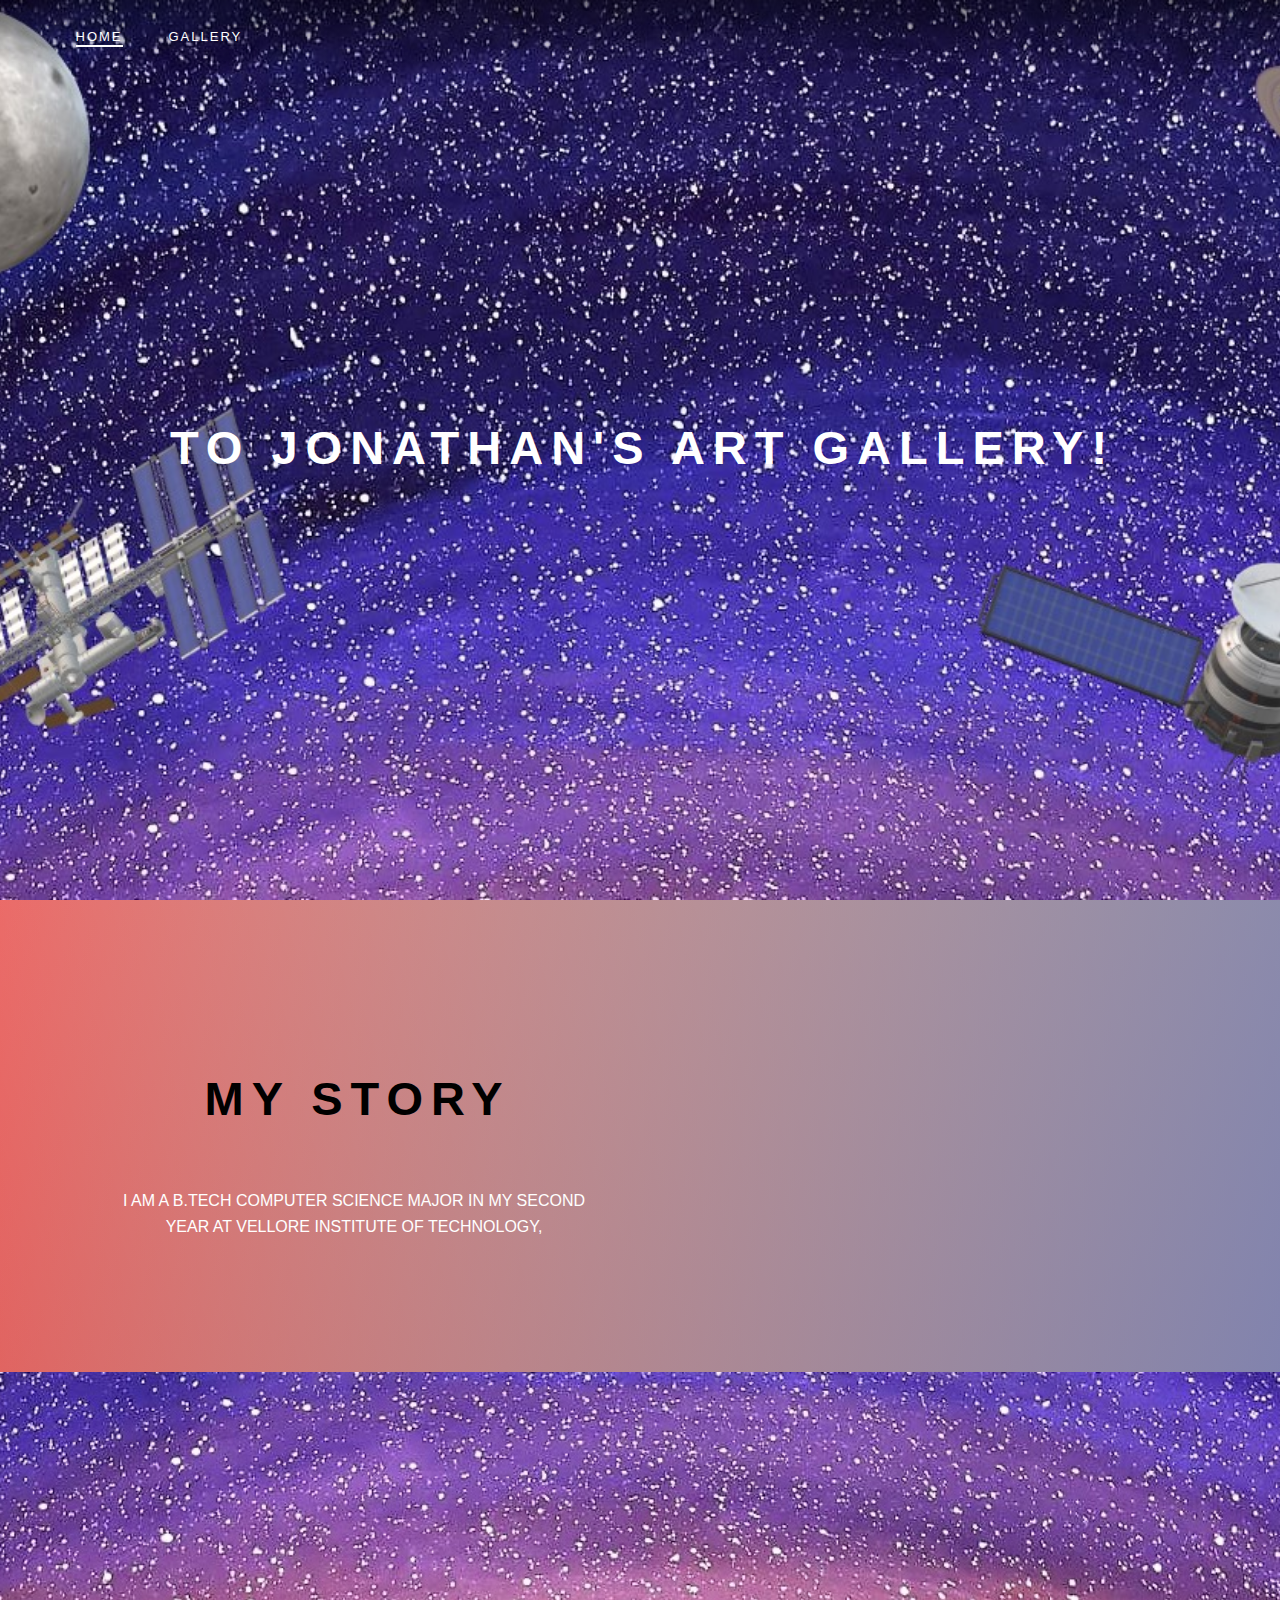
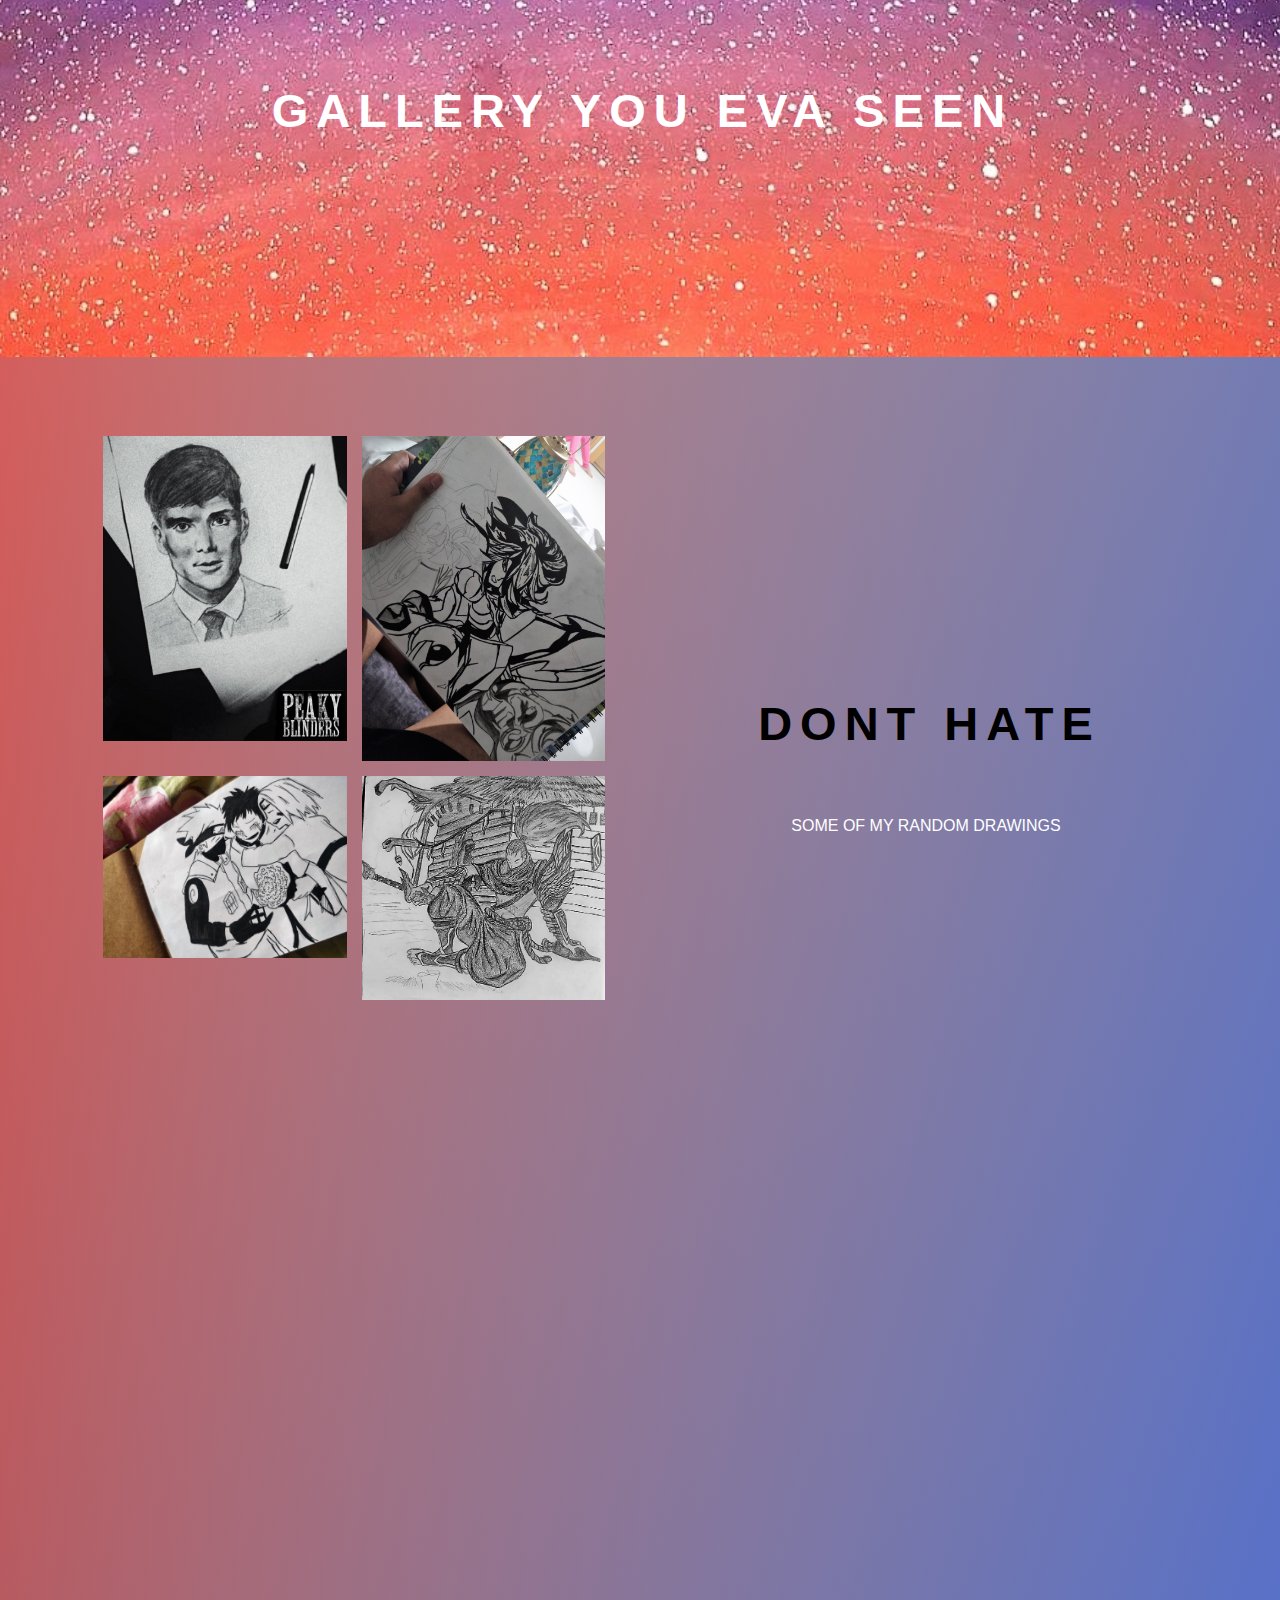
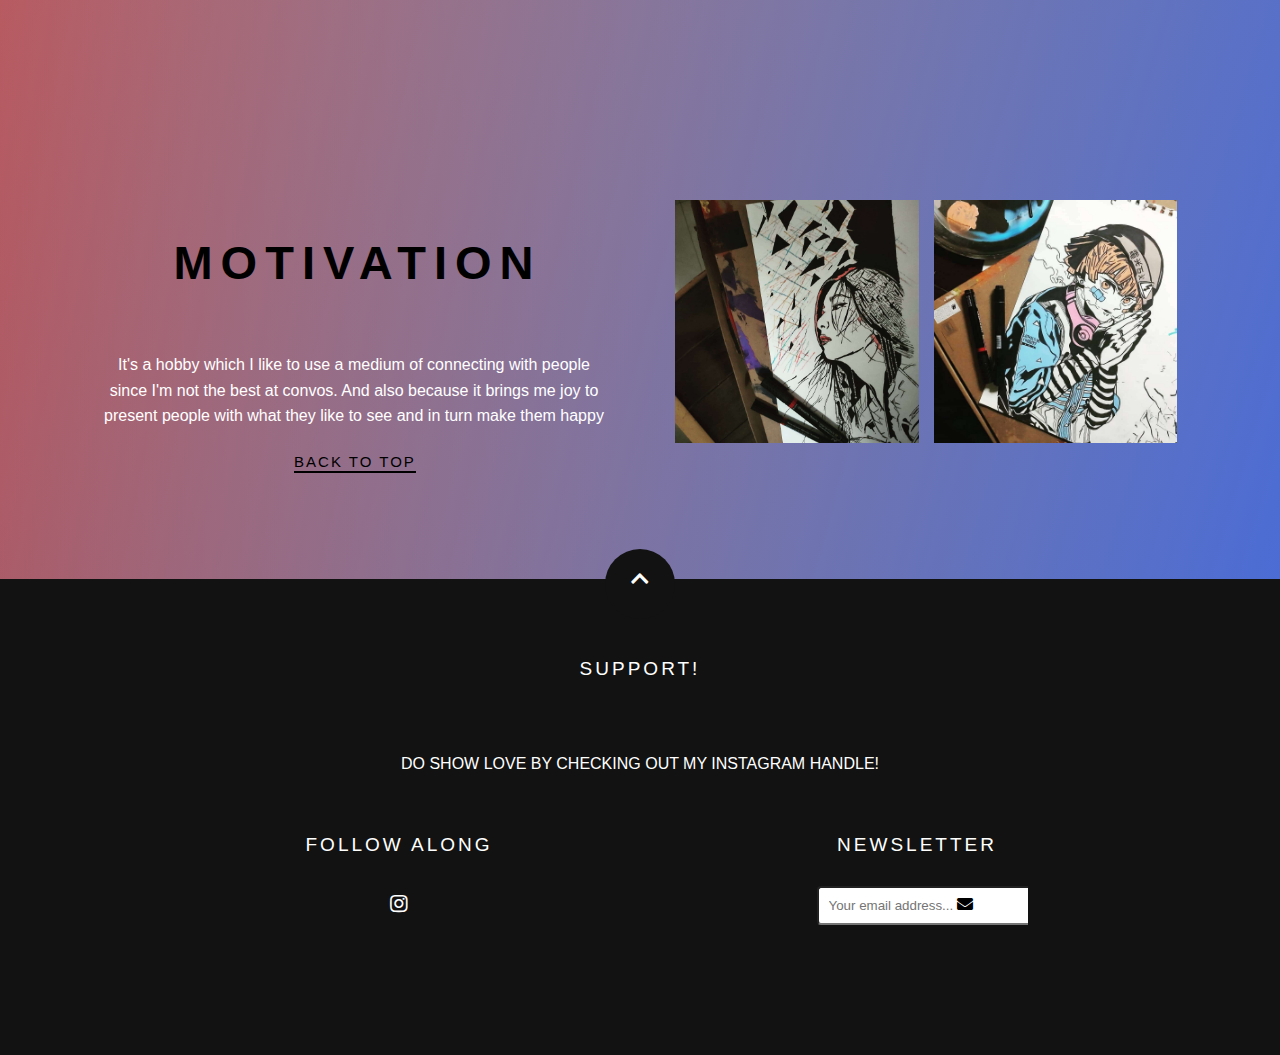
==== index.html @ 5db30f54 "erg" ====
﻿<!doctype html>
<html lang="en">
<head>
    <meta charset="UTF-8">              
    <meta name="viewport" content="width=device-width, user-scalable=no, initial-scale=1.0, maximum-scale=1.0, minimum-scale=1.0">
    <meta http-equiv="X-UA-Compatible" content="ie=edge">
    <title>My art page</title>
    <!--Font awesome CDN-->
    <link rel="stylesheet" href="https://cdnjs.cloudflare.com/ajax/libs/font-awesome/5.11.2/css/all.min.css">
    <!--Scroll reveal CDN-->
    <script src="https://unpkg.com/scrollreveal"></script>
    <link rel="stylesheet" href="styles.css">
</head>
<body>
    <header>
        <div class="container">
            <nav class="nav">
                <div class="menu-toggle">
                    <i class="fas fa-bars"></i>
                    <i class="fas fa-times"></i>
                </div>
                <ul class="nav-list">
                    <li class="nav-item">
                        <a href="index.html" class="nav-link active">Home</a>
                    </li>
                    <li class="nav-item">
                        <a href="gallery.html" class="nav-link">Gallery</a>
                    </li>
                </ul>
            </nav>

        </div>
    </header>
    <!--Header ends-->
    <section class="hero" id="hero">
        <div class="container">
            <h2 class="sub-headline">
                <span class="first-letter">W</span>elcome ya'll!
            </h2>
            <h1 class="headline"> TO JONATHAN'S ART GALLERY! </h1>
            <div class="headline-description">
                <div class="separator">
                    <div class="line line-left"></div>
                    <div class="asterisk"><i class="fas fa-asterisk"></i></div>
                    <div class="line line-right"></div>
                </div>
                <div class="single-animation">
                    <h5></h5>
                    <a href="#" class="btn cta-btn">Scroll below to know more</a>
                </div>
            </div>
        </div>
    </section>
    <!--Hero ends-->
    <section class="discover-my-story">
        <div class="container">
            <div class="restaurant-info">
                <div class="restaurant-description padding-right animate-left">
                    <div class="global-headline">
                        <h2 class="sub-headline">
                            <span class="first-letter">D</span>iscover
                        </h2>
                        <h1 class="headline headline-dark">My Story</h1>
                        <div class="asterisk"><i class="fas fa-asterisk"></i></div>
                    </div>
                    <p>
                        I AM A B.TECH COMPUTER SCIENCE MAJOR IN MY SECOND YEAR AT VELLORE INSTITUTE OF TECHNOLOGY, 
                    </p>
                </div>
                <div class="restaurant-info-img animate-right">
                    <img src="images/gif.gif" alt="">
                </div>
            </div>
        </div>
    </section>
    <!--Discover our story ends-->
    <section class="tasteful-recipes between">
        <div class="container">
            <div class="global-headline">
                <div class="animate-top">
                    <h2 class="sub-headline">
                        <span class="first-letter">M</span>essiest zestiest
                    </h2>
                </div>
                <div class="animate-bottom">
                    <h1 class="headline">gallery you eva seen</h1>
                </div>
            </div>
        </div>
    </section>
    <!--Tasteful recipes ends-->
    <section class="discover-our-menu">
        <div class="container">
            <div class="restaurant-info">
                <div class="image-group padding-right animate-left">
                    <img src="images/menu-group-1.jpg" alt="">
                    <img src="images/menu-group-2.jpg" alt="">
                    <img src="images/menu-group-3.jpg" alt="">
                    <img src="images/menu-group-4.jpg" alt="">
                </div>
                <div class="restaurant-description animate-right">
                    <div class="global-headline">
                        <h2 class="sub-headline">
                            <span class="first-letter">C</span>reate
                        </h2>
                        <h1 class="headline headline-dark">dont hate</h1>
                        <div class="asterisk"><i class="fas fa-asterisk"></i></div>
                    </div>
                    <p>
                        SOME OF MY RANDOM DRAWINGS
                    </p>
                </div>
            </div>
        </div>
    </section>
    <!--Discover our menu ends-->
    <section class="perfect-blend between">
        <div class="container">
            <div class="global-headline">
                <div class="animate-top">
                    <h2 class="sub-headline">
                        <span class="first-letter">P</span>icture perfect
                    </h2>
                </div>
                <div class="animate-bottom">
                    <h1 class="headline"></h1>
                </div>
            </div>
        </div>
    </section>
    <!--Perfect blend ends-->
    <section class="culinary-delight">
        <div class="container">
            <div class="restaurant-info">
                <div class="restaurant-description padding-right animate-left">
                    <div class="global-headline">
                        <h2 class="sub-headline">
                            <span class="first-letter">M</span>Y
                        </h2>
                        <h1 class="headline headline-dark">Motivation</h1>
                        <div class="asterisk"><i class="fas fa-asterisk"></i></div>
                    </div>
                    <p>
                        It's a hobby which I like to use a medium of connecting with people since I'm not the best at convos. And also because it brings me joy to present people with what they like to see and in turn make them happy
                    </p>
                    <a href="#" class="btn body-btn">Back to top</a>
                </div>
                <div class="image-group">
                    <img class="animate-top" src="images/delight-group-1.jpg" alt="">
                    <img class="animate-bottom" src="images/delight-group-2.jpg" alt="">
                </div>
            </div>
        </div>
    </section>
    <!--Culinary delight ends-->
    <footer>
        <div class="container">
            <div class="back-to-top">
                <a href="#hero"><i class="fas fa-chevron-up"></i></a>
            </div>
            <div class="footer-content">
                <div class="footer-content-about animate-top">
                    <h4>SUPPORT!</h4>
                    <div class="asterisk"><i class="fas fa-asterisk"></i></div>
                    <p>
                         DO SHOW LOVE BY CHECKING OUT MY INSTAGRAM HANDLE!
                    </p>
                </div>
                <div class="footer-content-divider animate-bottom">
                    <div class="social-media">
                        <h4>Follow along</h4>
                        <ul class="social-icons">
                            <li>
                                <a href="#"><i class="fab fa-instagram"></i></a>
                            </li>
                        </ul>
                    </div>
                    <div class="newsletter-container">
                        <h4>Newsletter</h4>
                        <form action="" class="newsletter-form">
                            <input type="text" class="newsletter-input" placeholder="Your email address...">
                            <button class="newsletter-btn" type="submit">
                                <i class="fas fa-envelope"></i>
                            </button>
                        </form>
                    </div>
                </div>
            </div>
        </div>
    </footer>
    <script src="main.js"></script>
</body>
</html>
---- styles.css ----
@import url('https://fonts.googleapis.com/css2?family=Permanent+Marker&display=swap');
/*Global styles*/
*,
*::before,
*::after{
    margin: 0;
    padding: 0;
    
    box-sizing: border-box;
}

:root{
    --main-font: 'Permanent Marker', sans-serif;
    --font-family: 'Permanent Marker', cursive;
    --body-font: 'Cabin', sans-serif;
    --main-font-color-dark: #000000;
    --secondary-font-color: #000000;
    --body-font-color: #ffffff;
}

html{
    font-family: 'Permanent Marker', sans-serif;
    font-size: 10px;
    color: var(--body-font-color);
    scroll-behavior: smooth;
}

body{
    overflow-x: hidden;
}

section{
    padding: 3.9rem 0;
    overflow: hidden;
}

img{
    width: 100%;
    max-width: 100%;
}

a{
    text-decoration: none;
}

p{
    font-size: 1.6rem;
}

.container{
    width: 100%;
    max-width: 122.5rem;
    margin: 0 auto;
    padding: 0 2.4rem;
}

/*header*/
header{
    width: 100%;
    position: absolute;
    top: 50;
    left: 50;
    z-index: 1;
    background-image: linear-gradient(to bottom, rgba(0,0,0,.5), transparent);
}

.nav{
    height: 7.2rem;
    display: flex;
    align-items: center;
    justify-content: center;
}

.menu-toggle{
    color: #fff;
    font-size: 2.2rem;
    position: absolute;
    top: 50%;
    transform: translateY(-50%);
    right: 2.5rem;
    cursor: pointer;
    z-index: 1500;
}

.fa-times{
    display: none;
}

.nav-list{
    list-style: none;
    position: fixed;
    top: 0;
    left: 0;
    width: 80%;
    height: 100vh;
    background-color: var(--main-font-color-dark);
    padding: 4.4rem;
    display: flex;
    flex-direction: column;
    justify-content: space-around;
    z-index: 1250;
    transform: translateX(-100%);
    transition: transform .5s;
}

.nav::before{
    content: '';
    position: fixed;
    top: 0;
    left: 0;
    width: 100vw;
    height: 100vh;
    background-color: var(--main-font-color-dark);
    z-index: 1000;
    opacity: 0;
    transform: scale(0);
    transition: opacity .5s;
}

.open .fa-times{
    display: block;
}

.open .fa-bars{
    display: none;
}

.open .nav-list{
    transform: translateX(0);
}

.open .nav::before{
    opacity: 1;
    transform: scale(1);
}

.nav-item{
    border-bottom: 2px solid rgba(255,255,255, .3);
}

.nav-link{
    display: block;
    color: #fff;
    text-transform: uppercase;
    font-size: 1.6rem;
    letter-spacing: 2px;
    margin-right: -2px;
    transition: color.5s;
}

.nav-link:hover{
    color: var(--secondary-font-color);
}

/*Hero*/
.hero{
    width: 100%;
    height: 100vh;
    background: url("images/hero.jpg") center no-repeat;
    background-size: cover;
    display: flex;
    align-items: center;
    text-align: center;
    position: relative;
}

.sub-headline{
    font-size: 8.5rem;
    font-family: var(--secondary-font);
    color: var(--secondary-font-color);
    font-weight: 100;
    line-height: .4;
    letter-spacing: 2px;
    opacity: 0;
    animation: fadeUp .5s forwards;
    animation-delay: .5s;
}

.first-letter{
    text-transform: uppercase;
    font-size: 10.3rem;
}

.headline{
    color: #fff;
    font-size: 3.7rem;
    font-family: var(--main-font);
    text-transform: uppercase;
    font-weight: 900;
    letter-spacing: .5rem;
    margin-right: -.5rem;
    animation: scale .5s forwards;
}

.separator{
    display: flex;
    align-items: center;
    justify-content: center;
}

.line{
    width: 100%;
    max-width: 8.4rem;
    height: .25rem;
    background-color: #fff;
    position: relative;
    opacity: 0;
    animation: grow 2s forwards;
    animation-delay: .9s;
}

.line-right::before,
.line-left::before{
    content: '';
    position: absolute;
    top: 50%;
    transform: translateY(-50%);
    border: .6rem solid transparent;
    opacity: 0;
    animation: grow .5s forwards;
    animation-delay: 1.2s;
}

.line-right::before{
    border-right-color: #fff;
    right: 0;
}

.line-left::before{
    border-left-color: #fff;
    left: 0;
}

.asterisk{
    font-size: 1.2rem;
    color: var(--secondary-font-color);
    margin: 0 1.6rem;
    opacity: 0;
    animation: spin .5s forwards;
    animation-delay: .7s;
}

.single-animation{
    opacity: 0;
    animation: fadeDown .5s forwards;
    animation-delay: 1.5s;
}

.headline-description h5{
    color: #fff;
    font-size: 1.4rem;
    font-weight: 100;
    text-transform: uppercase;
    margin-bottom: 1.2rem;
    letter-spacing: 3px;
    margin-right: -3px;
}

.btn{
    display: inline-block;
    text-transform: uppercase;
    letter-spacing: 2px;
    margin-right: -2px;
}

.cta-btn{
    font-size: 1.1rem;
    background-color: #fff;
    padding: .9rem 1.8rem;
    color: var(--body-font-color);
    border-radius: .4rem;
    transition: background-color .5s;
}

.cta-btn:hover,
.cta-btn:focus{
    color: #fff;
    background-color: var(--secondary-font-color);
}

/*Discover our story*/
body{
    background:
        linear-gradient(to top left, RoyalBlue, transparent),
        linear-gradient(to top left, orange, transparent),
        linear-gradient(to top right, red, transparent);
    background-blend-mode: normal;
}
.global-headline{
    text-align: center;
    margin-top: 3.9rem;
}

.discover-our-story .global-headline{
    margin-top: 6.9rem;
}

.global-headline .asterisk{
    color: var(--body-font-color);
    margin: 2.4rem 0;
}

.headline-dark{
    color: var(--main-font-color-dark);
    letter-spacing: .7rem;
    margin-right: -.7rem;
}

.global-headline .sub-headline{
    letter-spacing: -1px;
    line-height: .42;
}


.restaurant-info{
    text-align: center;
}

.restaurant-description{
    margin-bottom: 3rem;
}

.restaurant-description p{
    line-height: 1.6;
    margin-bottom: 2.4rem;
}

.body-btn{
    font-size: 1.5rem;
    color: var(--secondary-font-color);
    position: relative;
    transition: color .5s;
}

.body-btn::before{
    content: '';
    position: absolute;
    left: 0;
    bottom: -3px;
    width: 100%;
    height: 2px;
    background-color: var(--secondary-font-color);
    transition: background-color .5s;
}

.body-btn:hover,
.body-btn:focus{
    color: var(--main-font-color-dark);
}

.body-btn:hover::before,
.body-btn:focus::before{
    background-color: var(--main-font-color-dark);
}

/*Tasteful recipes*/
.tasteful-recipes{
    background: url("images/tasteful-recipes.jpg") center no-repeat;
    background-size: cover;
}

.between{
    min-height: 65vh;
    display: flex;
    align-items: center;
}

/*Discover our menu*/
.image-group{
    display: grid;
    grid-template-columns: repeat(2, 1fr);
    grid-gap: 1.5rem;
}

.discover-our-menu .restaurant-description{
    padding-top: 3rem;
    margin-bottom: 0;
}

/*The perfect blend*/
.perfect-blend{
    background: url("images/perfect-blend.jpg") center no-repeat;
    background-size: cover;
}
/*Footer*/
footer{
    padding: 7.9rem 0;
    background-color: #121212;
    color: #fff;
    text-align: center;
    position: relative;
}

.back-to-top{
    width: 7rem;
    height: 7rem;
    background-color: #121212;
    position: absolute;
    top: -3rem;
    left: 50%;
    transform: translateX(-50%);
    border-radius: 50%;
}

.back-to-top i{
    display: block;
    color: #fff;
    font-size: 2rem;
    padding: 2rem;
    animation: up 2s infinite;
}

.footer-content{
    overflow: hidden;
}

.footer-content h4{
    font-size: 1.9rem;
    text-transform: uppercase;
    font-weight: 100;
    letter-spacing: 3px;
    margin-bottom: 3rem;
}

.footer-content .asterisk{
    margin: 2.4rem 0;
}

.footer-content-about{
    margin-bottom: 5.4rem;
}

.footer-content-about p{
    line-height: 2;
}

.social-icons{
    list-style: none;
    margin-bottom: 5.4rem;
    display: flex;
    justify-content: center;
}

.social-icons i{
    font-size: 2rem;
    color: #fff;
    padding: .8rem 2rem;
    opacity: .5;
    transition: color .5s;
}

.social-icons i:hover,
.social-icons i:focus{
    color: var(--secondary-font-color);
}

.newsletter-form{
    width: 100%;
    position: relative;
    display: flex;
    justify-content: center;
}

.newsletter-input{
    width: 100%;
    max-width: 25rem;
    padding: 1rem;
    border-radius: .4rem;
}

.newsletter-btn{
    background-color: transparent;
    border: none;
    color: var(--main-font-color-dark);
    cursor: pointer;
    font-size: 1.6rem;
    padding: 1px .6rem;
    position: absolute;
    top: 50%;
    transform: translateY(-50%);
    margin-left: 10.5rem;
}

/*Media queries*/
@media screen and (min-width: 900px){
    section{
        padding: 7.9rem;
    }

    .menu-toggle{
        display: none;
    }

    .nav{
        justify-content: space-between;
    }

    .nav-list{
        position: initial;
        width: initial;
        height: initial;
        background-color: transparent;
        padding: 0;
        justify-content: initial;
        flex-direction: row;
        transform: initial;
        transition: initial;
    }

    .nav-item{
        margin: 0 2.4rem;
        border: none;
    }

    .nav-item:last-child{
        margin-right: 0;
    }

    .nav-link{
        font-size: 1.3rem;
    }

    .active{
        position: relative;
    }

    .active::before{
        content: '';
        position: absolute;
        width: 100%;
        height: 2px;
        background-color: #fff;
        left: 0;
        bottom: -3px;
    }

    .sub-headline{
        font-size: 10rem;
    }

    .first-letter{
        font-size: 12.2rem;
    }

    .headline{
        font-size: 4.7rem;
        letter-spacing: .8rem;
    }

    .line{
        max-width: 11.4rem;
    }

    .restaurant-info{
        display: flex;
        align-items: center;
    }

    .restaurant-info > div{
        flex: 1;
    }

    .padding-right{
        padding-right: 7rem;
    }

    .footer-content{
        max-width: 77.5rem;
        margin: auto;
    }

    .footer-content-about{
        max-width: 51.3rem;
        margin: 0 auto 5.4rem;
    }

    .footer-content-divider{
        display: flex;
        justify-content: space-between;
    }

    .social-media,
    .newsletter-form{
        width: 100%;
        max-width: 27.3rem;
        margin: 0 1rem;
    }

    .social-icons i{
        opacity: 1;
    }

    .newsletter-btn{
        margin-left: 7.5rem;
    }
}

/*Animations*/
@keyframes fadeUp {
    0%{
        transform: translateY(4rem);
    }
    100%{
        opacity: 1;
        transform: translateY(0);
    }
}

@keyframes scale {
    0%{
        transform: scale(2);
    }
    100%{
        opacity: 1;
        transform: scale(1);
    }
}

@keyframes grow {
    0%{
        width: 0;
    }
    100%{
        opacity: 1;
        width: 100%;
    }
}

@keyframes spin {
    0%{
        transform: rotate(0);
    }
    100%{
        opacity: 1;
        transform: rotate(-360deg);
    }
}

@keyframes fadeDown {
    0%{
        transform: translateY(-1rem);
    }
    100%{
        opacity: 1;
        transform: translateY(0);
    }
}

@keyframes up {
    0%{
        opacity: 0;
    }
    50%{
        opacity: 1;
    }
    100%{
        opacity: 0;
        transform: translateY(-1rem);
    }
}
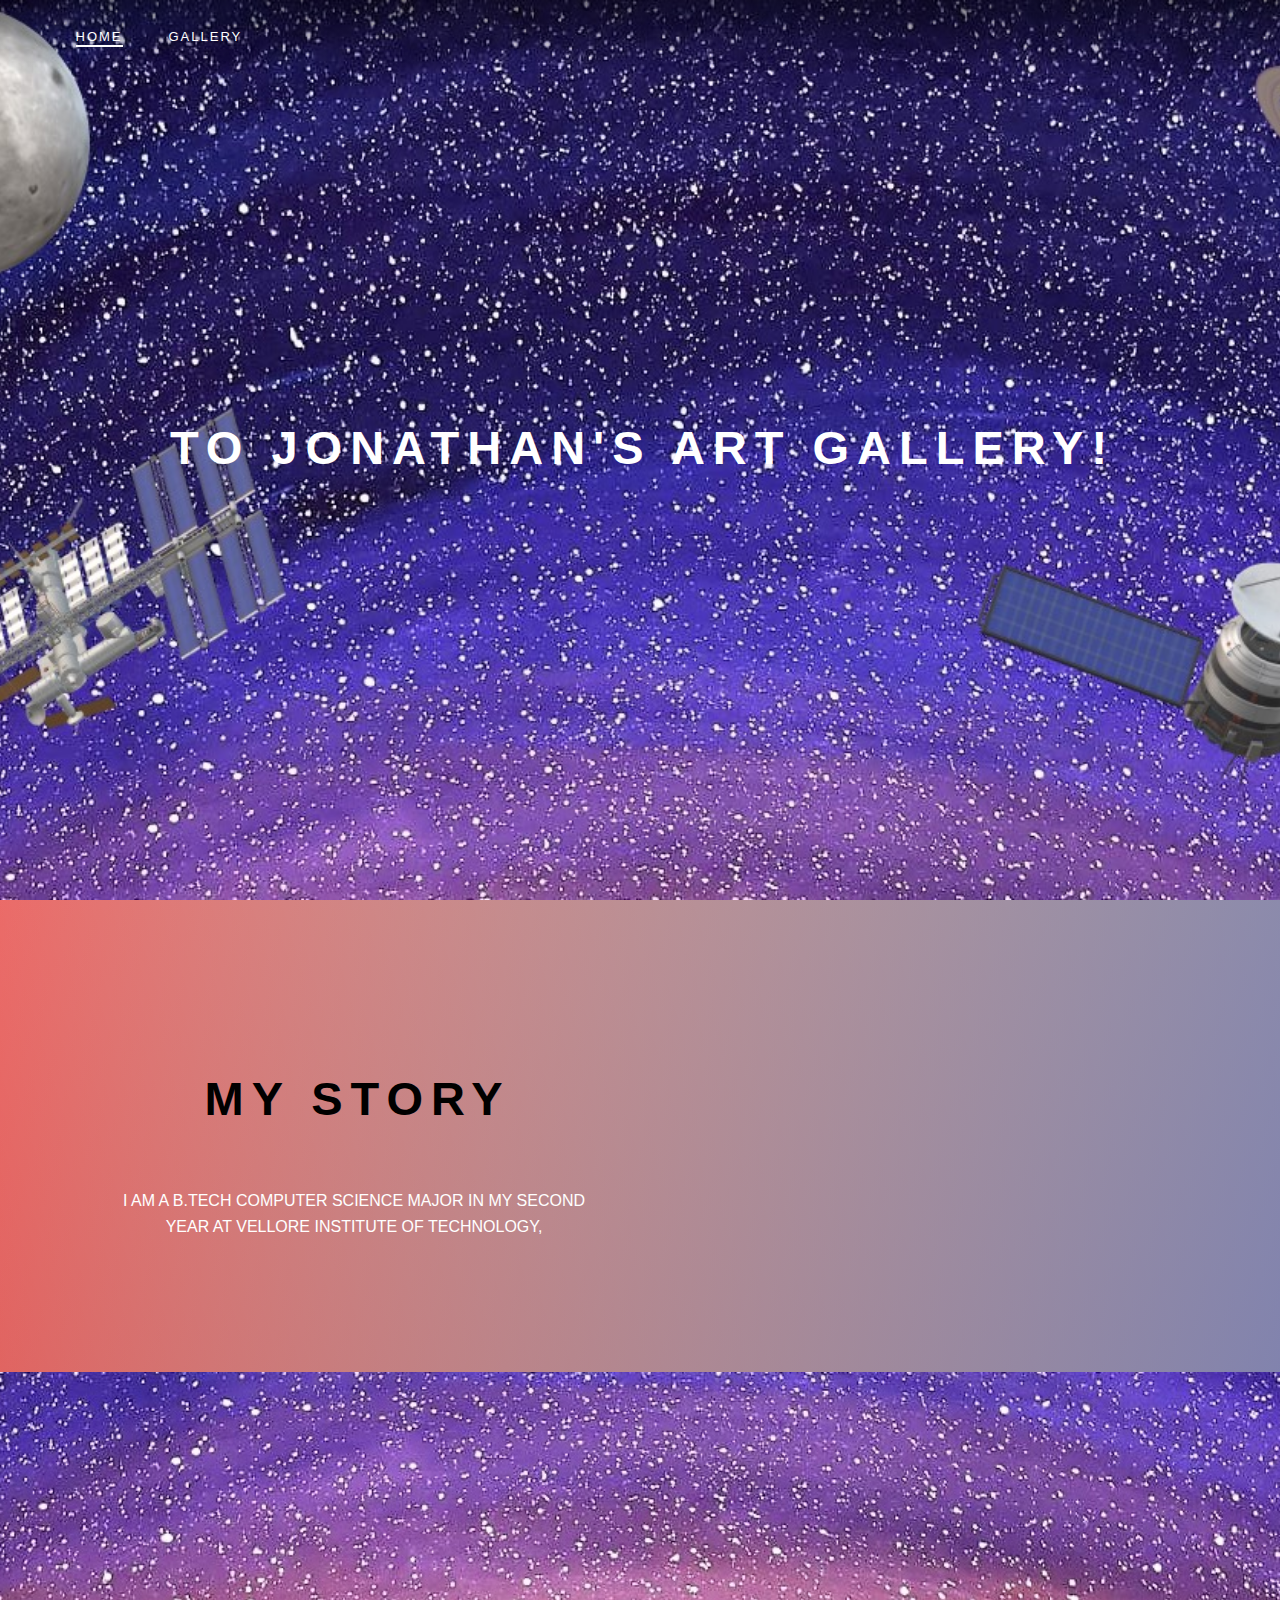
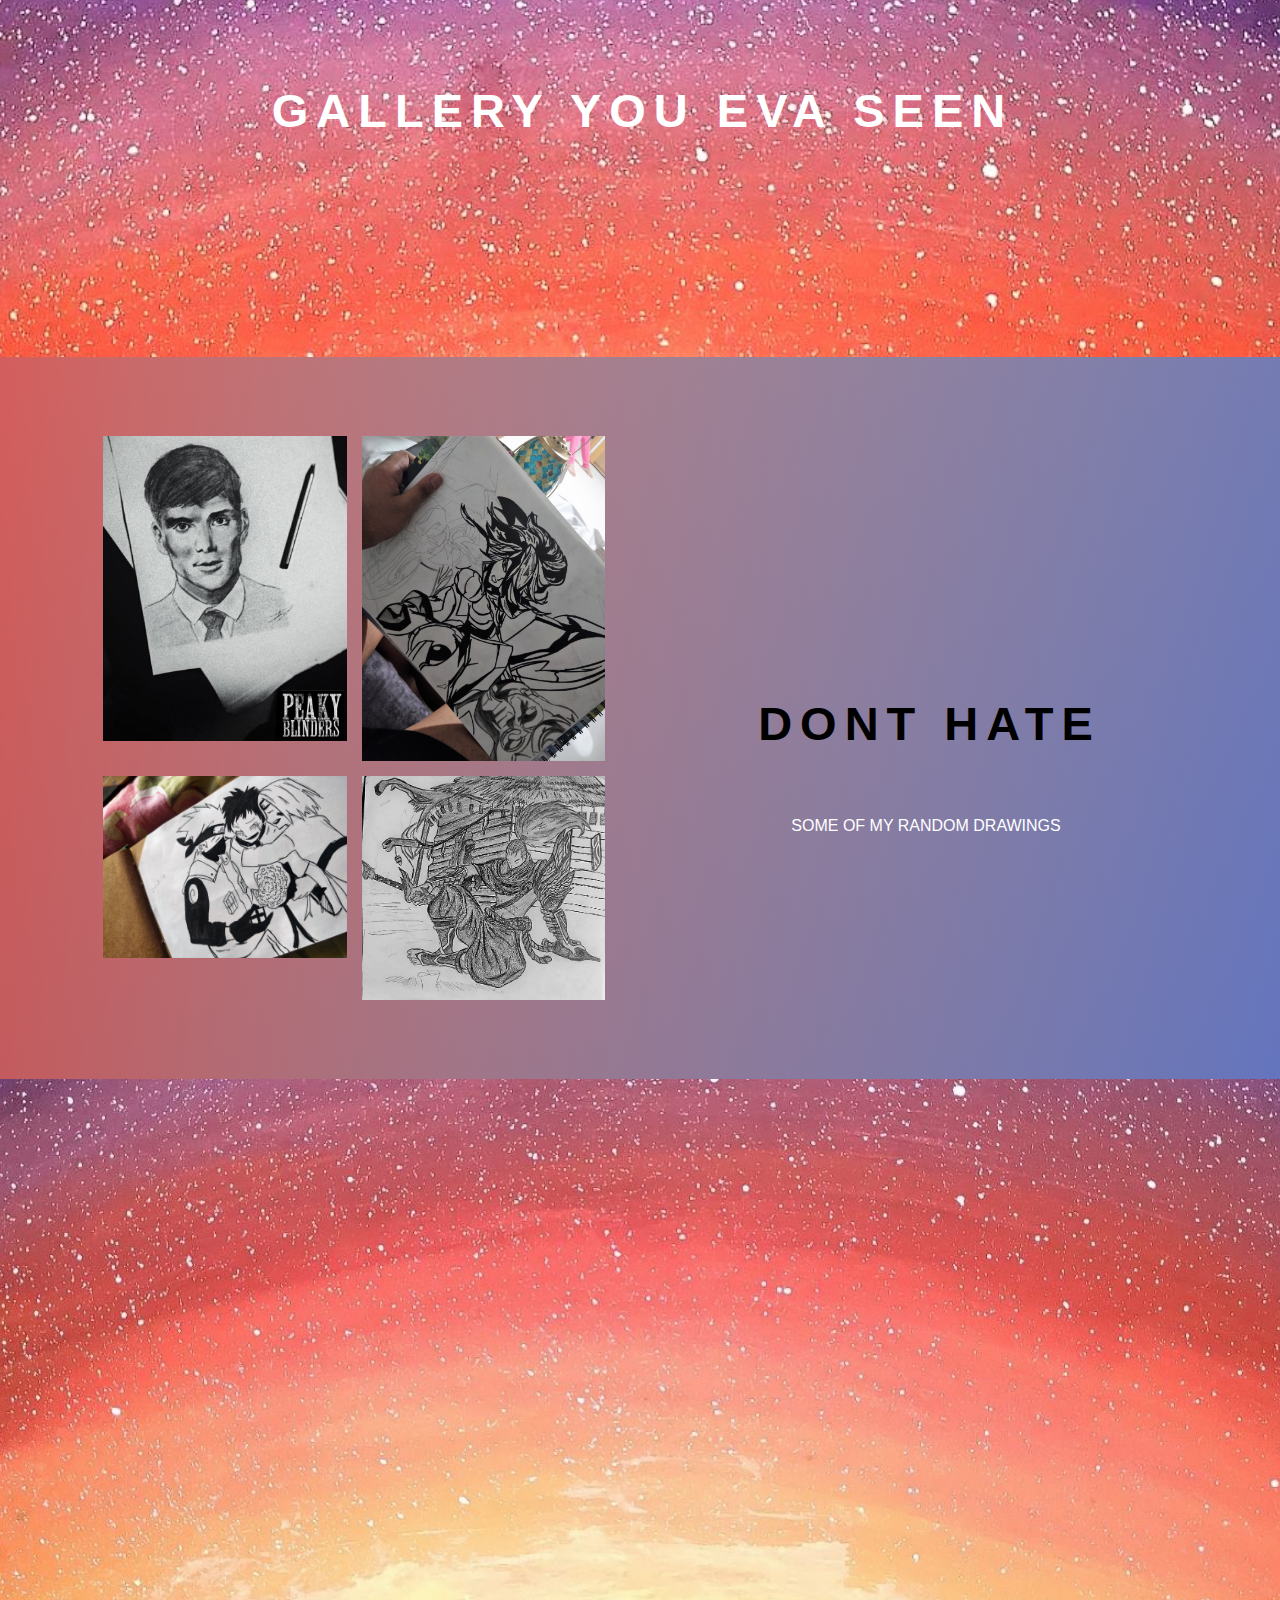
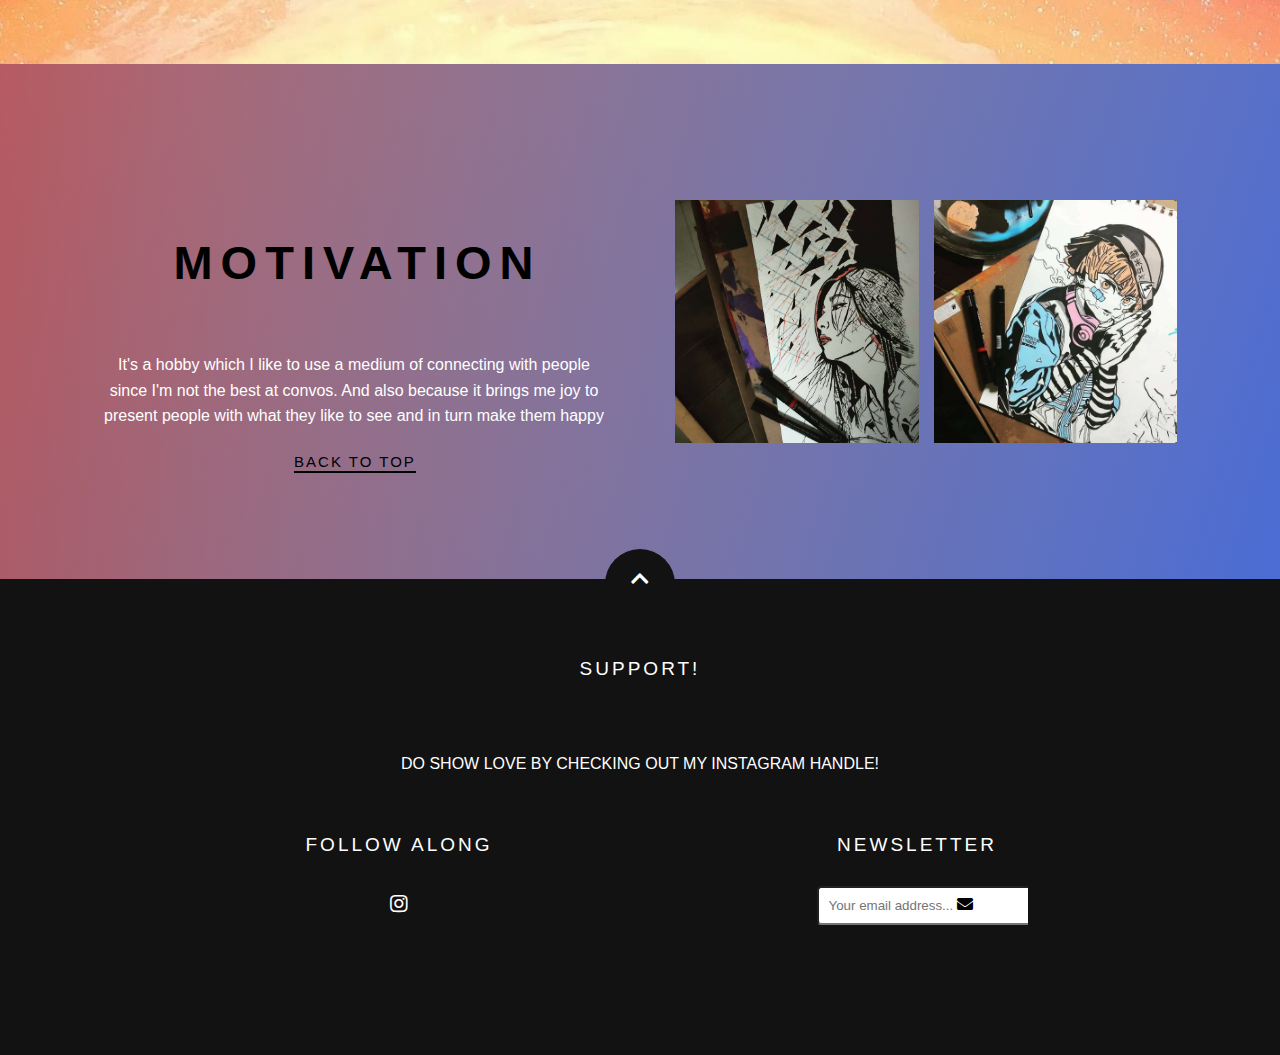
==== commit 1668e80f: "Update index.html" ====
--- a/index.html
+++ b/index.html
@@ -35,7 +35,7 @@
     <section class="hero" id="hero">
         <div class="container">
             <h2 class="sub-headline">
-                <span class="first-letter">W</span>elcome ya'll!
+                <span class="first-letter">W</span>elcome!
             </h2>
             <h1 class="headline"> TO JONATHAN'S ART GALLERY! </h1>
             <div class="headline-description">
@@ -190,4 +190,4 @@
     </footer>
     <script src="main.js"></script>
 </body>
-</html>+</html>
--- a/styles.css
+++ b/styles.css
@@ -657,4 +657,4 @@
         opacity: 0;
         transform: translateY(-1rem);
     }
-}+}
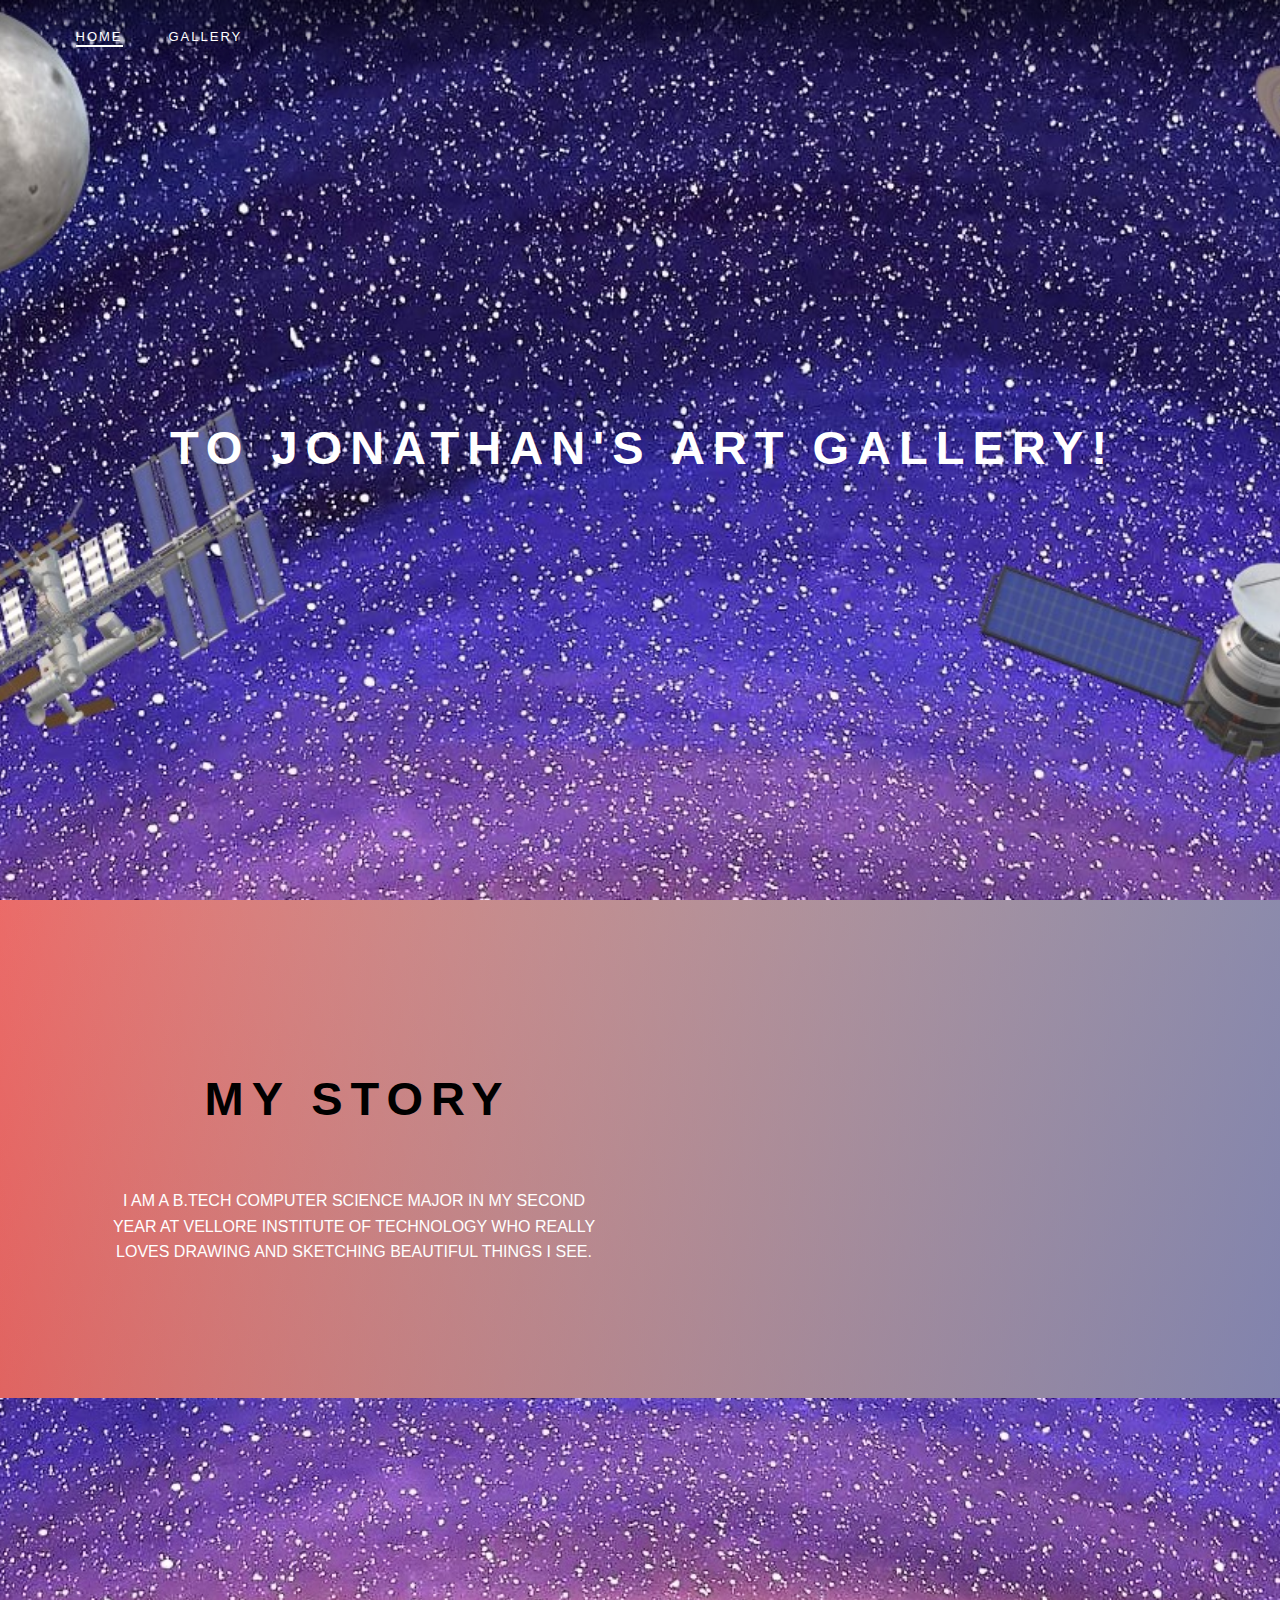
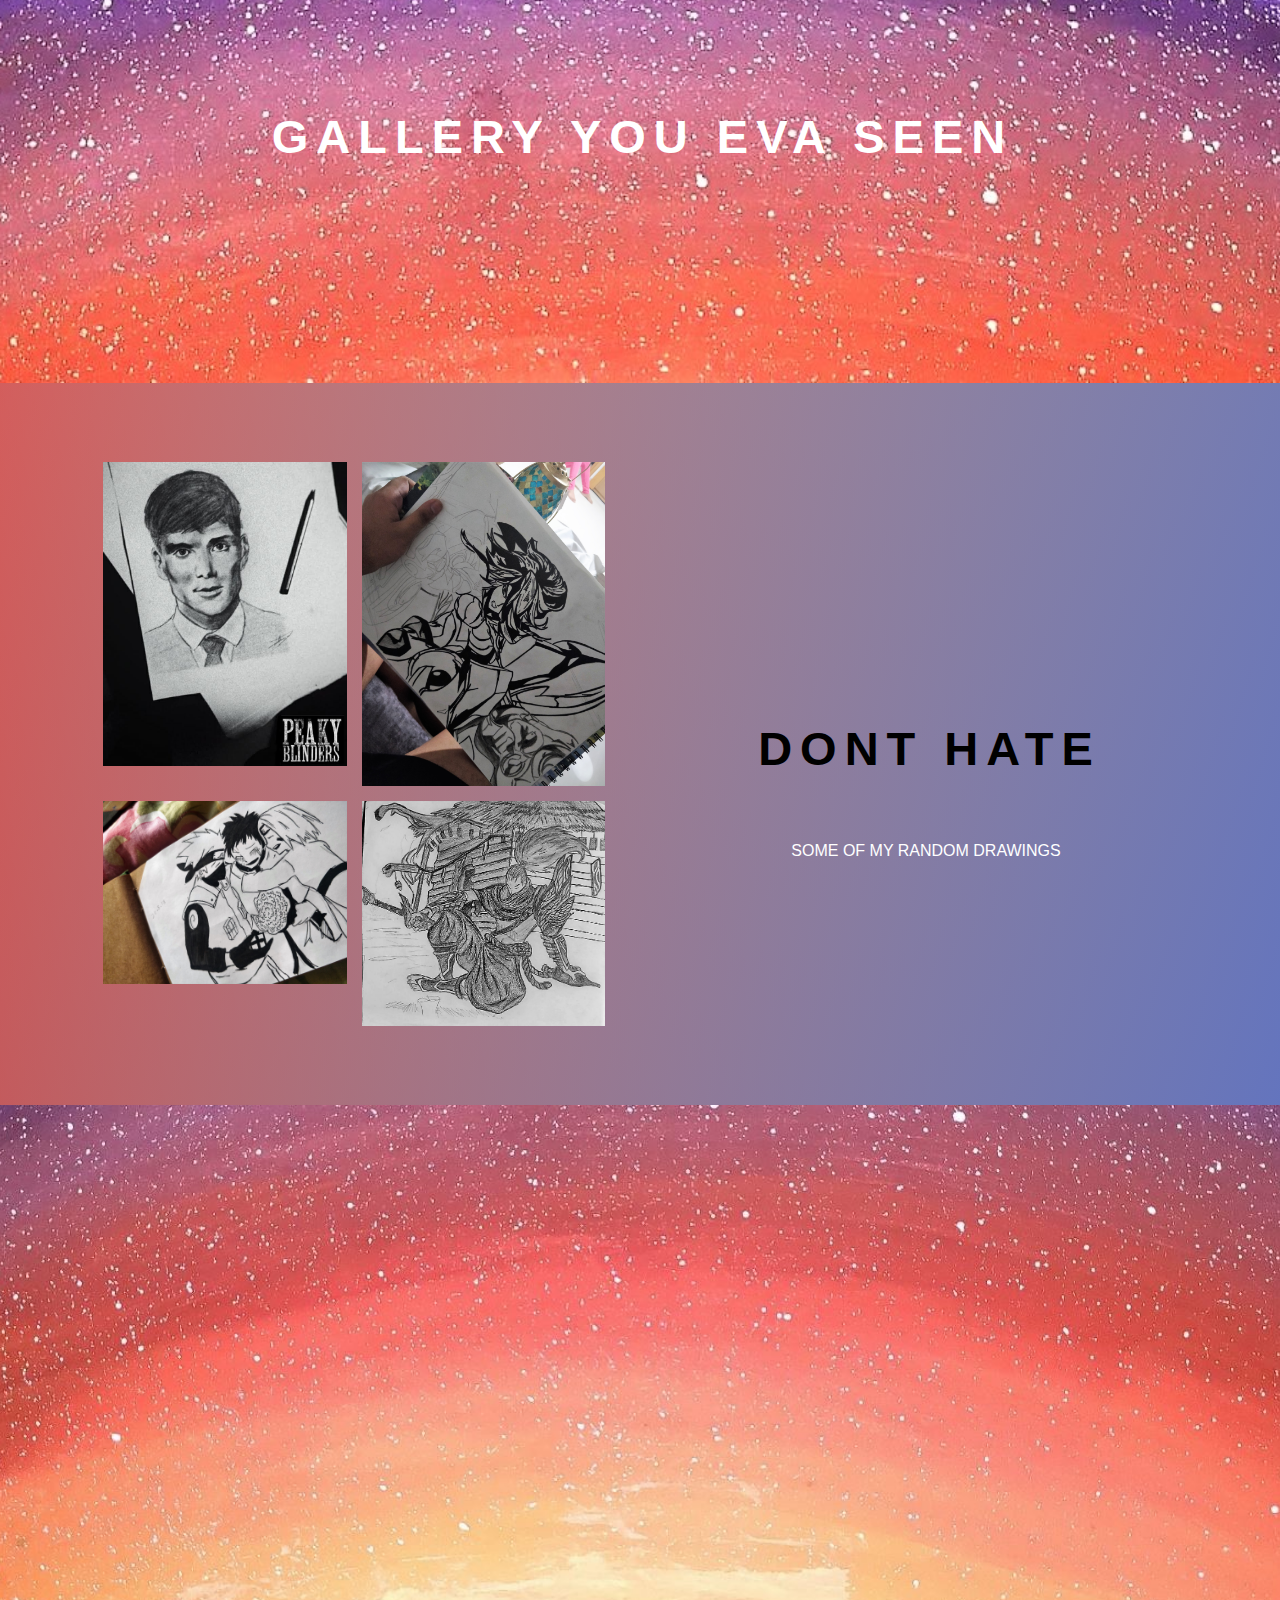
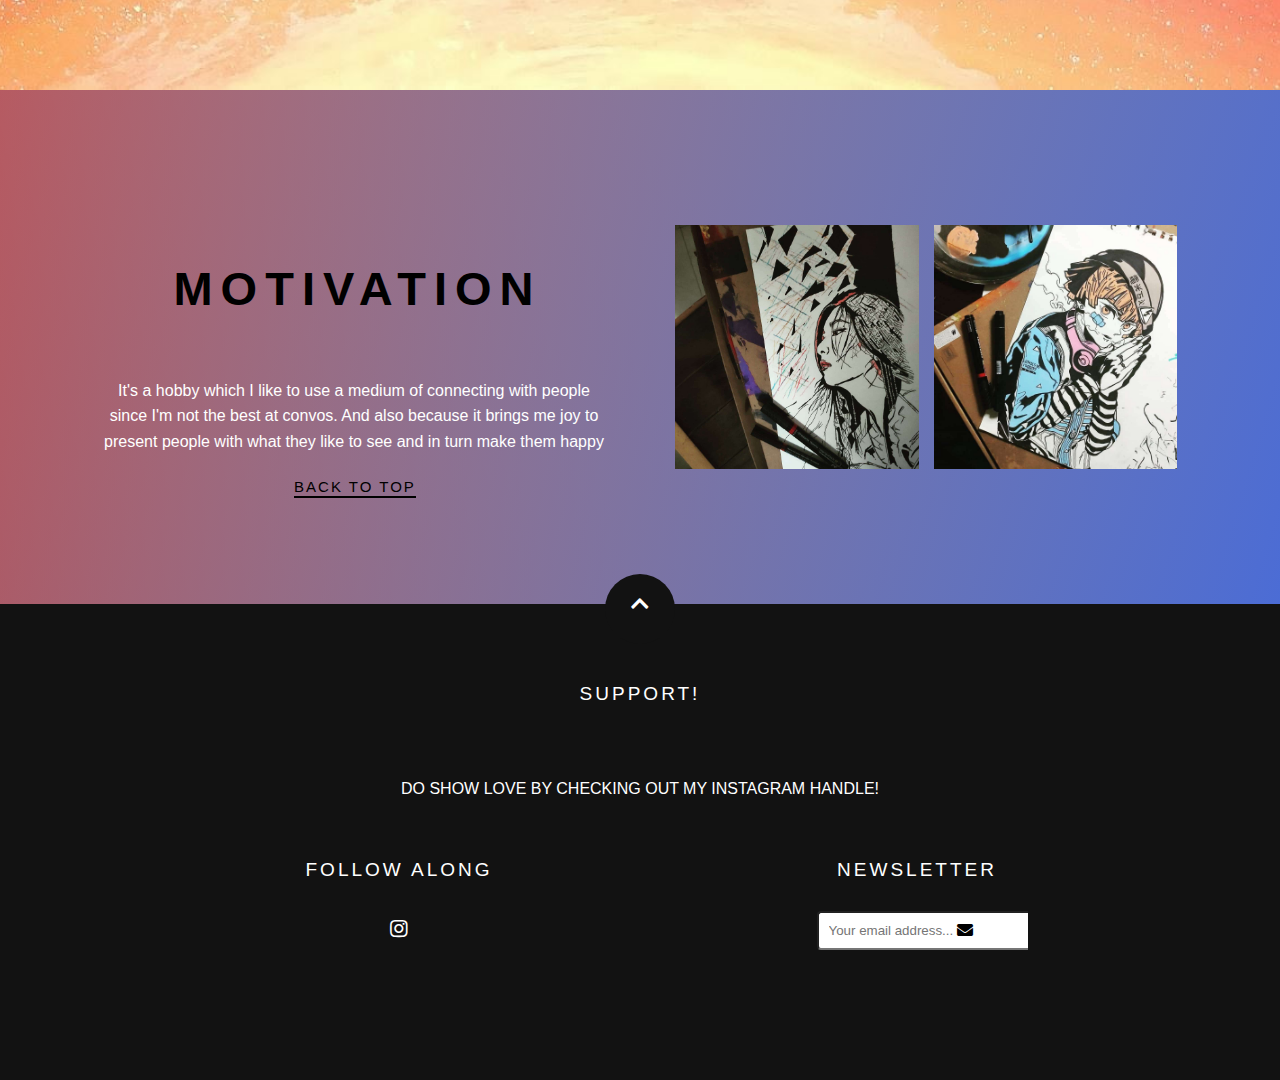
==== commit afe68b99: "Update index.html" ====
--- a/index.html
+++ b/index.html
@@ -64,7 +64,7 @@
                         <div class="asterisk"><i class="fas fa-asterisk"></i></div>
                     </div>
                     <p>
-                        I AM A B.TECH COMPUTER SCIENCE MAJOR IN MY SECOND YEAR AT VELLORE INSTITUTE OF TECHNOLOGY, 
+                        I AM A B.TECH COMPUTER SCIENCE MAJOR IN MY SECOND YEAR AT VELLORE INSTITUTE OF TECHNOLOGY WHO REALLY LOVES DRAWING AND SKETCHING BEAUTIFUL THINGS I SEE.
                     </p>
                 </div>
                 <div class="restaurant-info-img animate-right">
--- a/styles.css
+++ b/styles.css
@@ -178,7 +178,7 @@
 
 .first-letter{
     text-transform: uppercase;
-    font-size: 10.3rem;
+    font-size: 8.5rem;
 }
 
 .headline{
@@ -265,9 +265,9 @@
 
 .cta-btn{
     font-size: 1.1rem;
-    background-color: #fff;
+    background-color: #ffffff;
     padding: .9rem 1.8rem;
-    color: var(--body-font-color);
+    color: #000000;
     border-radius: .4rem;
     transition: background-color .5s;
 }
@@ -275,7 +275,7 @@
 .cta-btn:hover,
 .cta-btn:focus{
     color: #fff;
-    background-color: var(--secondary-font-color);
+    background-color: #000000;
 }
 
 /*Discover our story*/
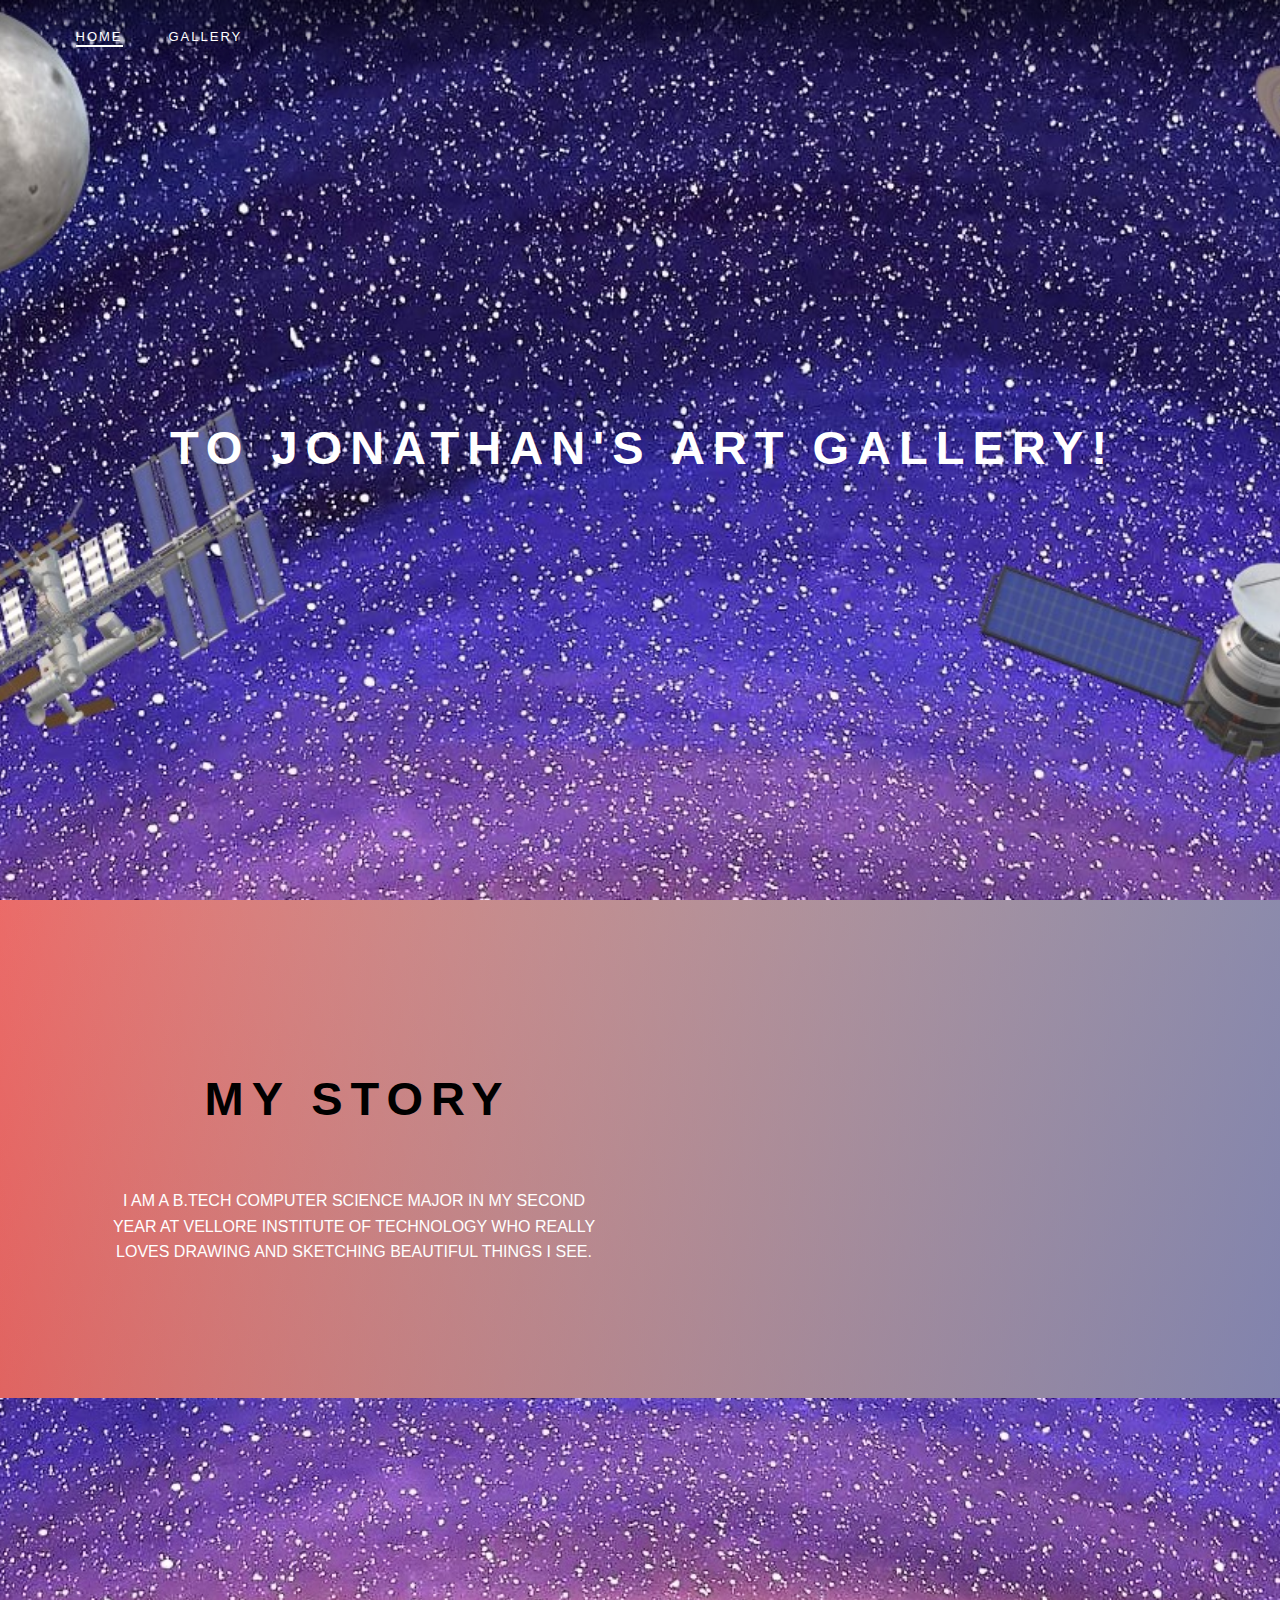
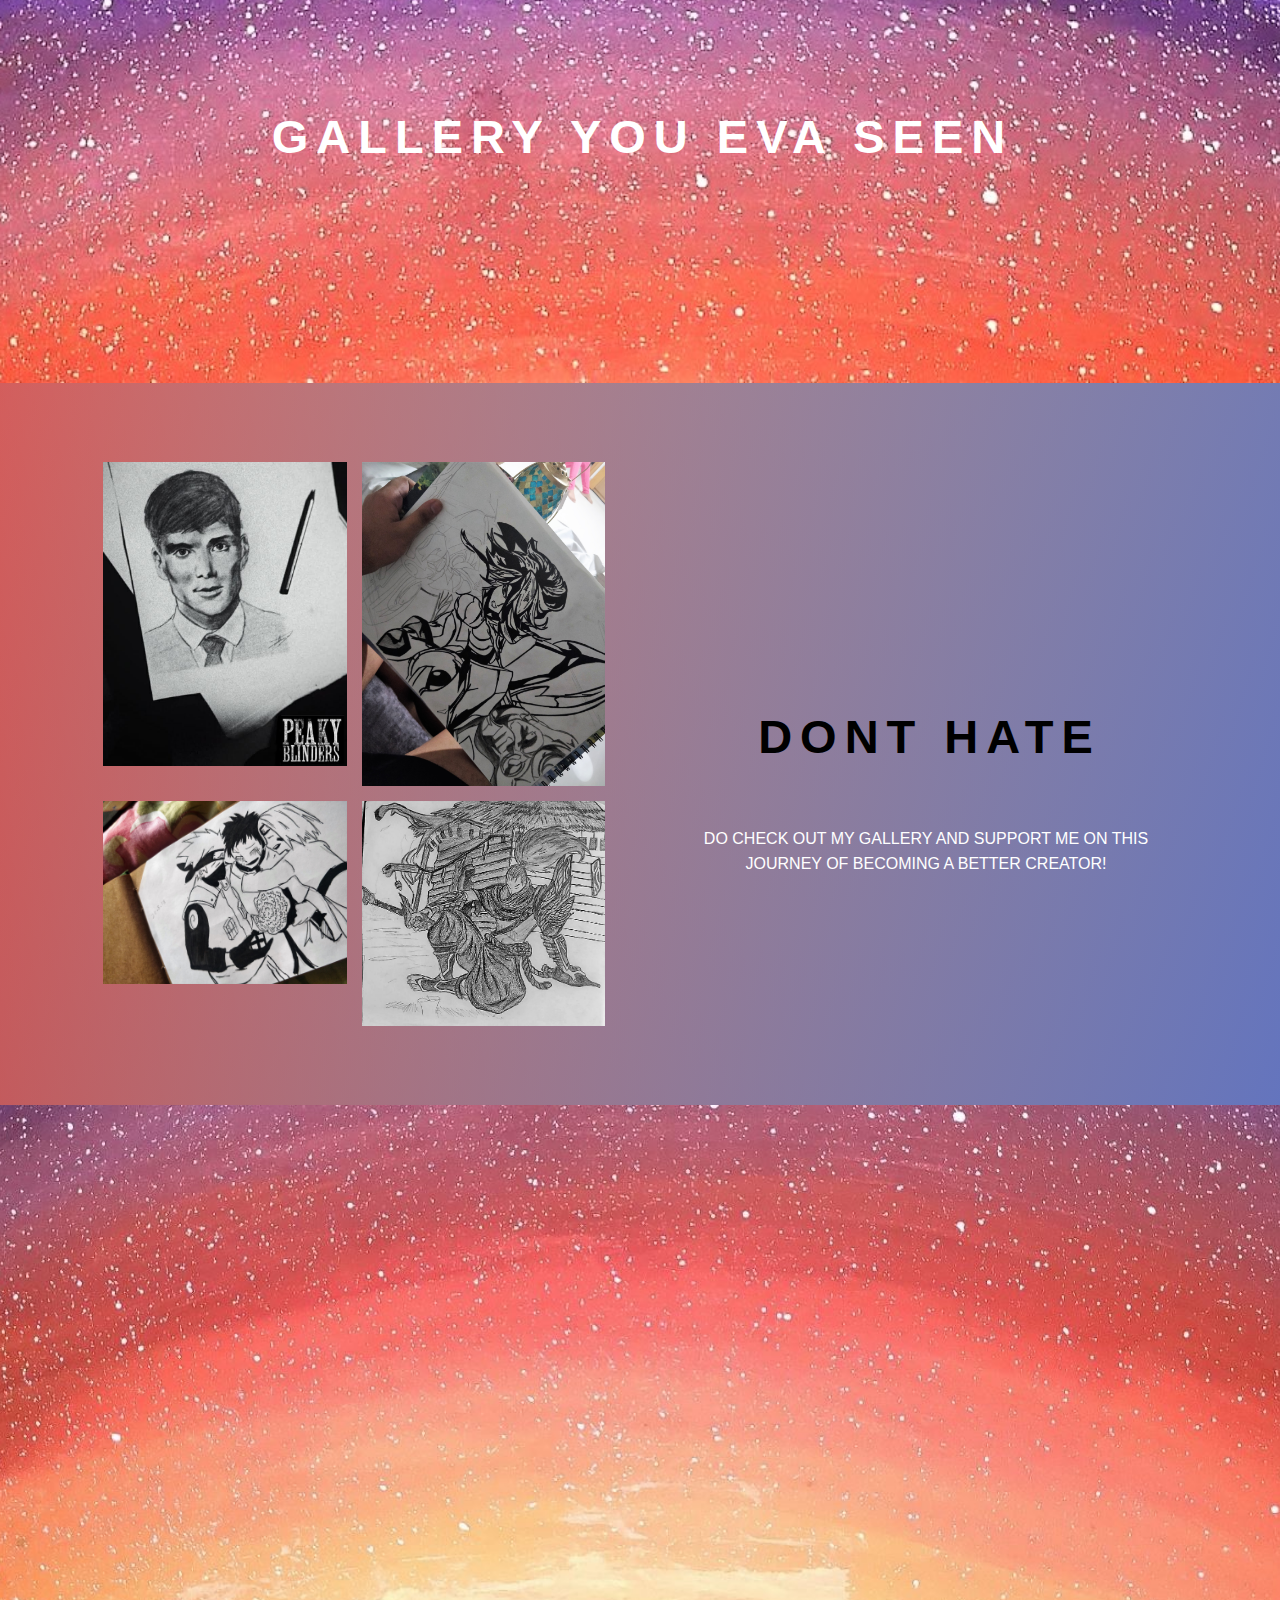
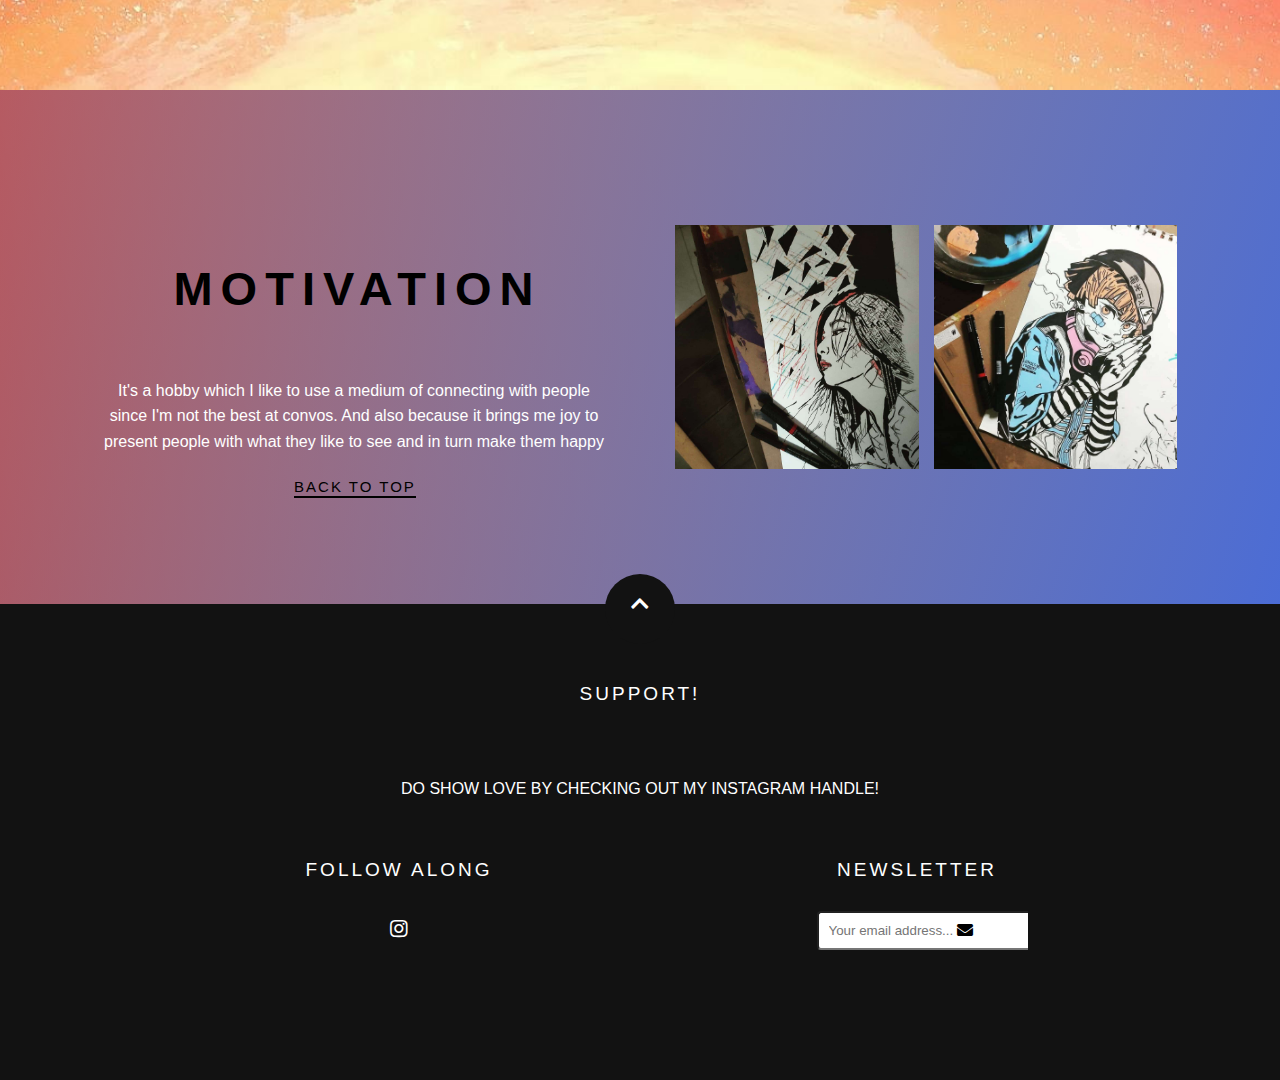
==== commit c5b3b7e9: "Update index.html" ====
--- a/index.html
+++ b/index.html
@@ -107,7 +107,7 @@
                         <div class="asterisk"><i class="fas fa-asterisk"></i></div>
                     </div>
                     <p>
-                        SOME OF MY RANDOM DRAWINGS
+                        DO CHECK OUT MY GALLERY AND SUPPORT ME ON THIS JOURNEY OF BECOMING A BETTER CREATOR!
                     </p>
                 </div>
             </div>
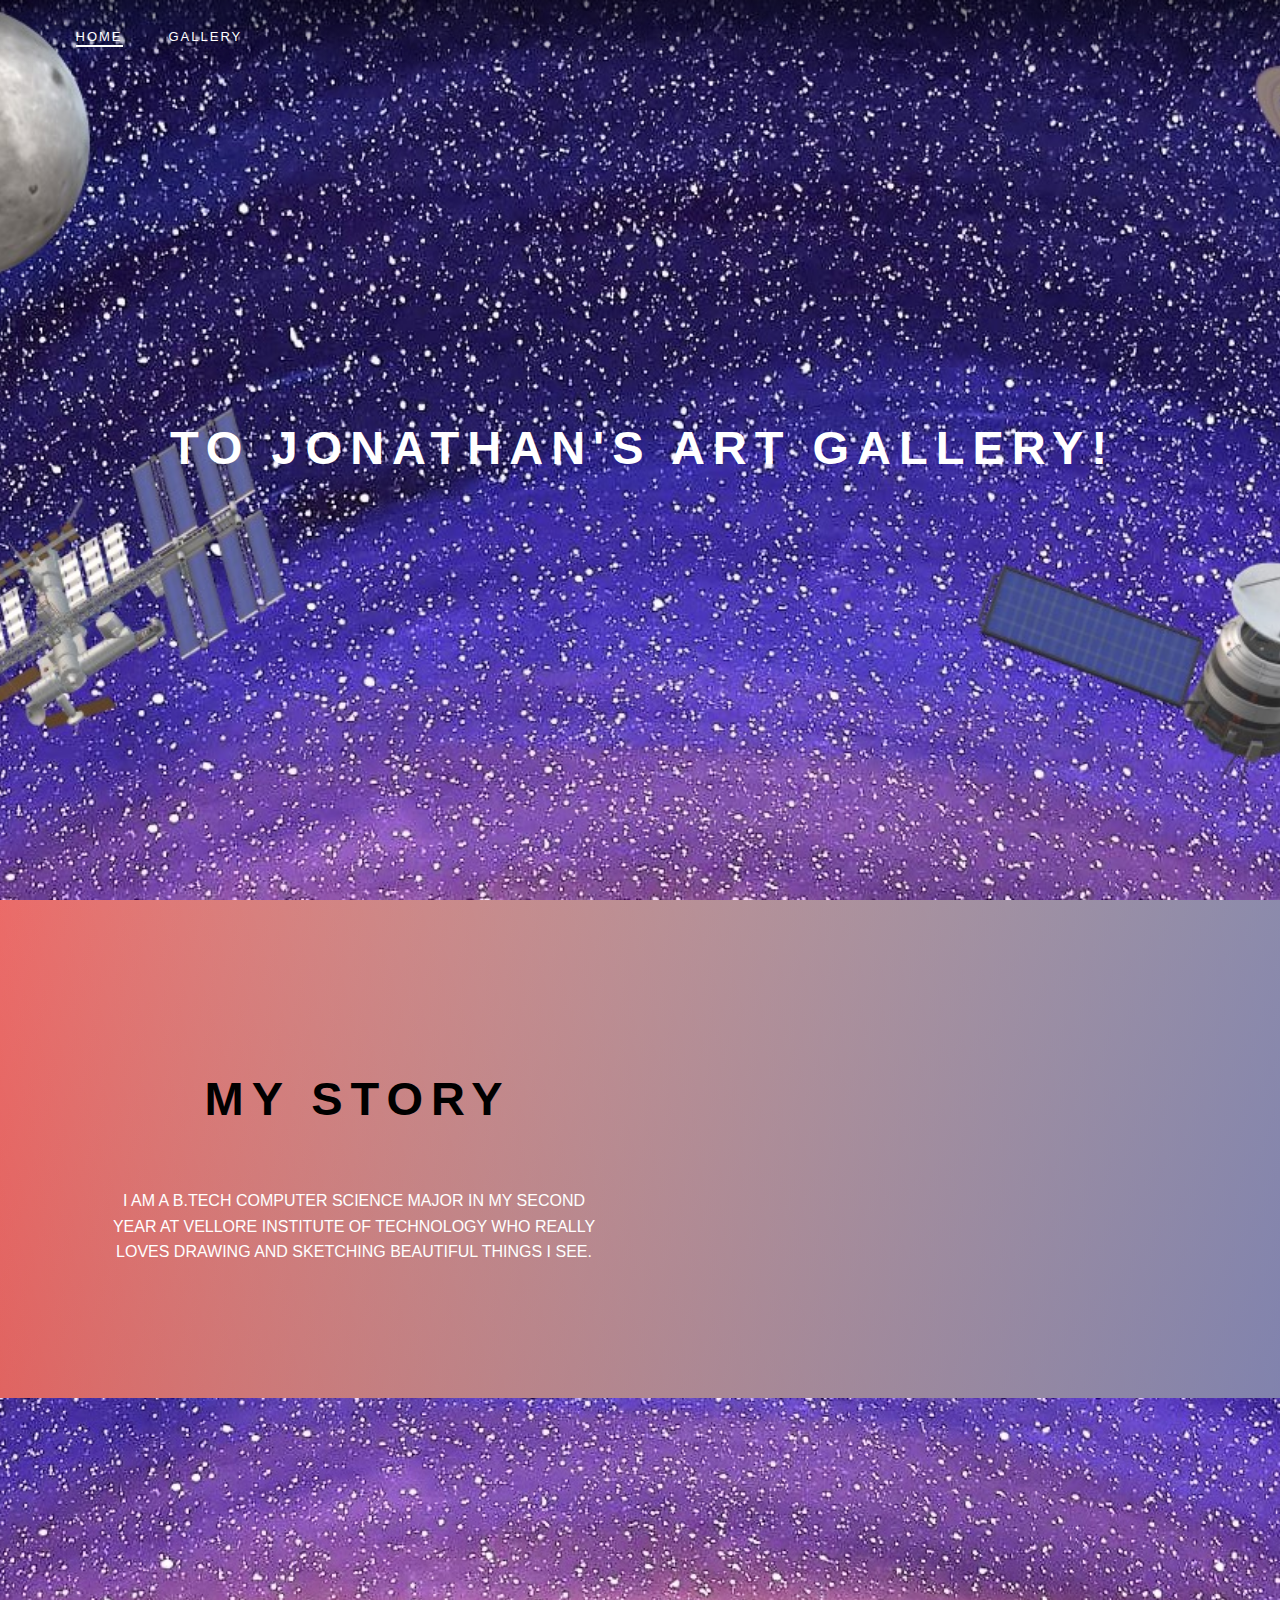
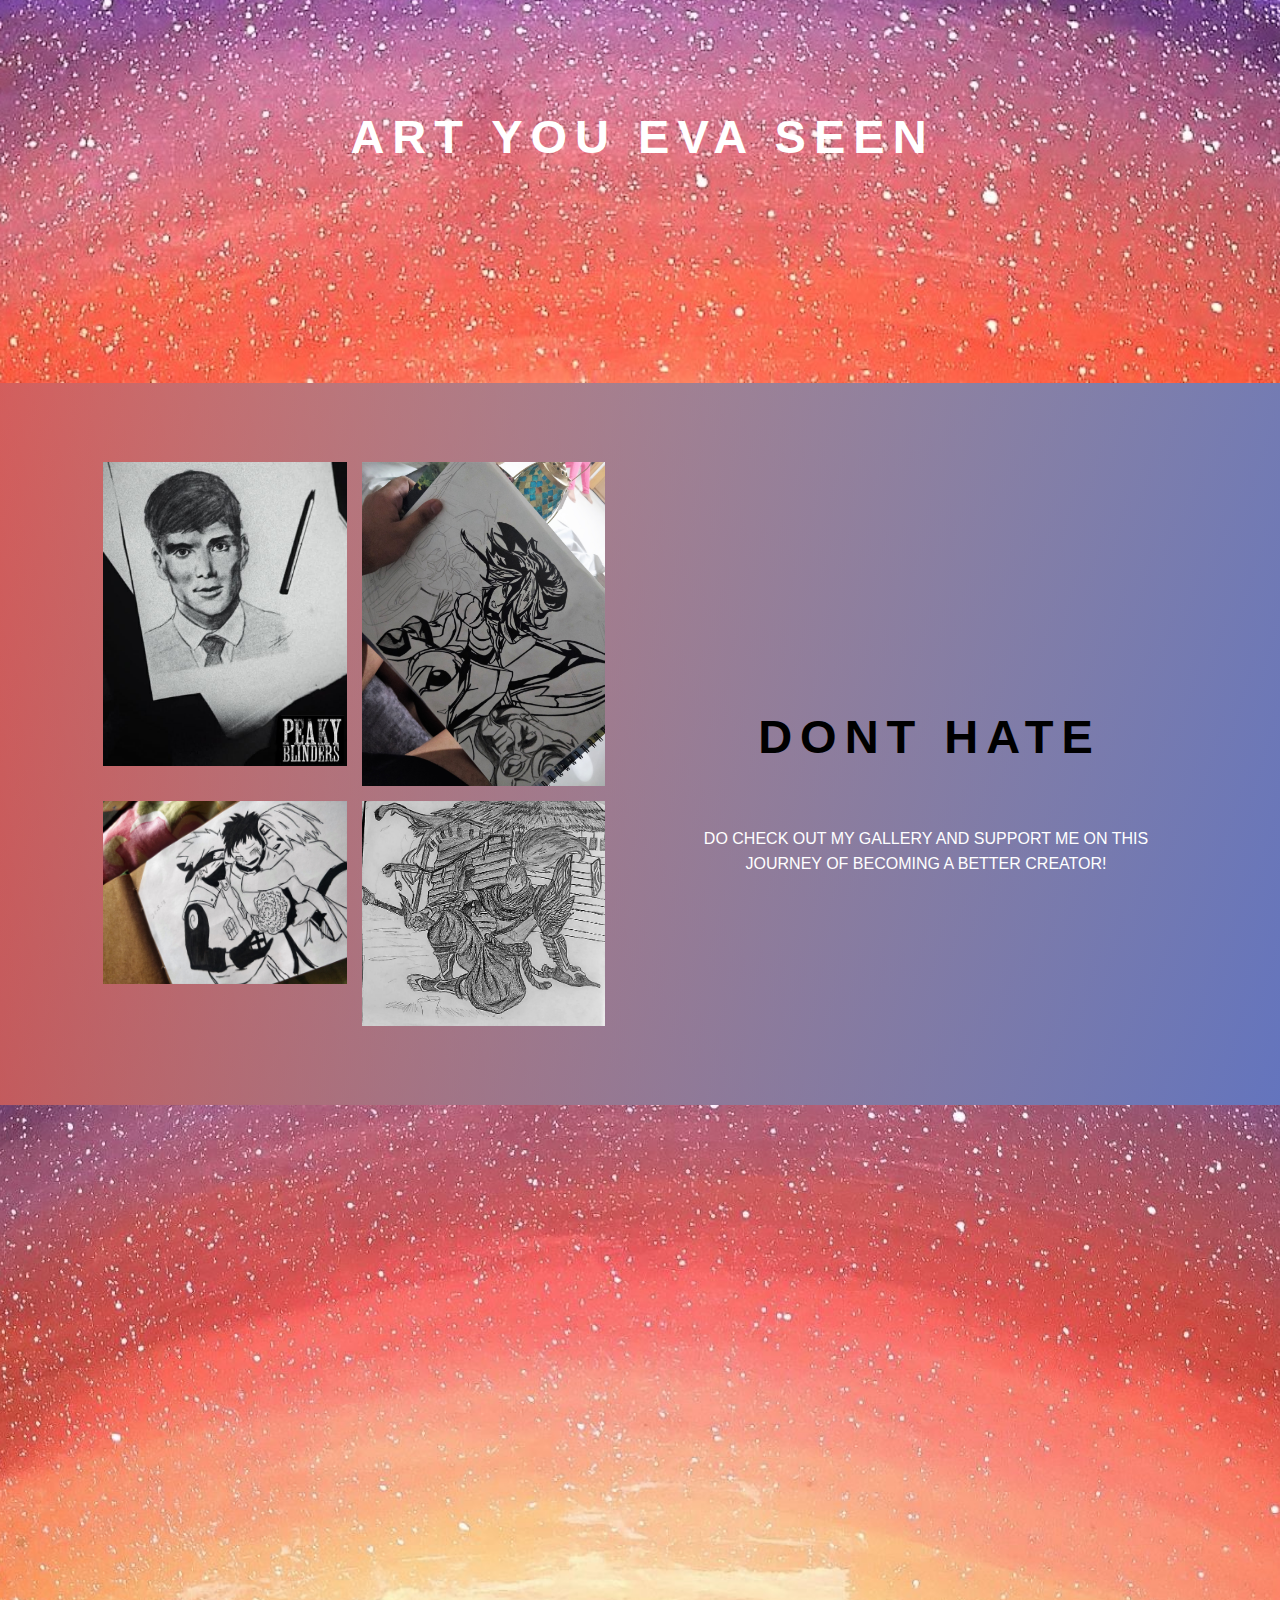
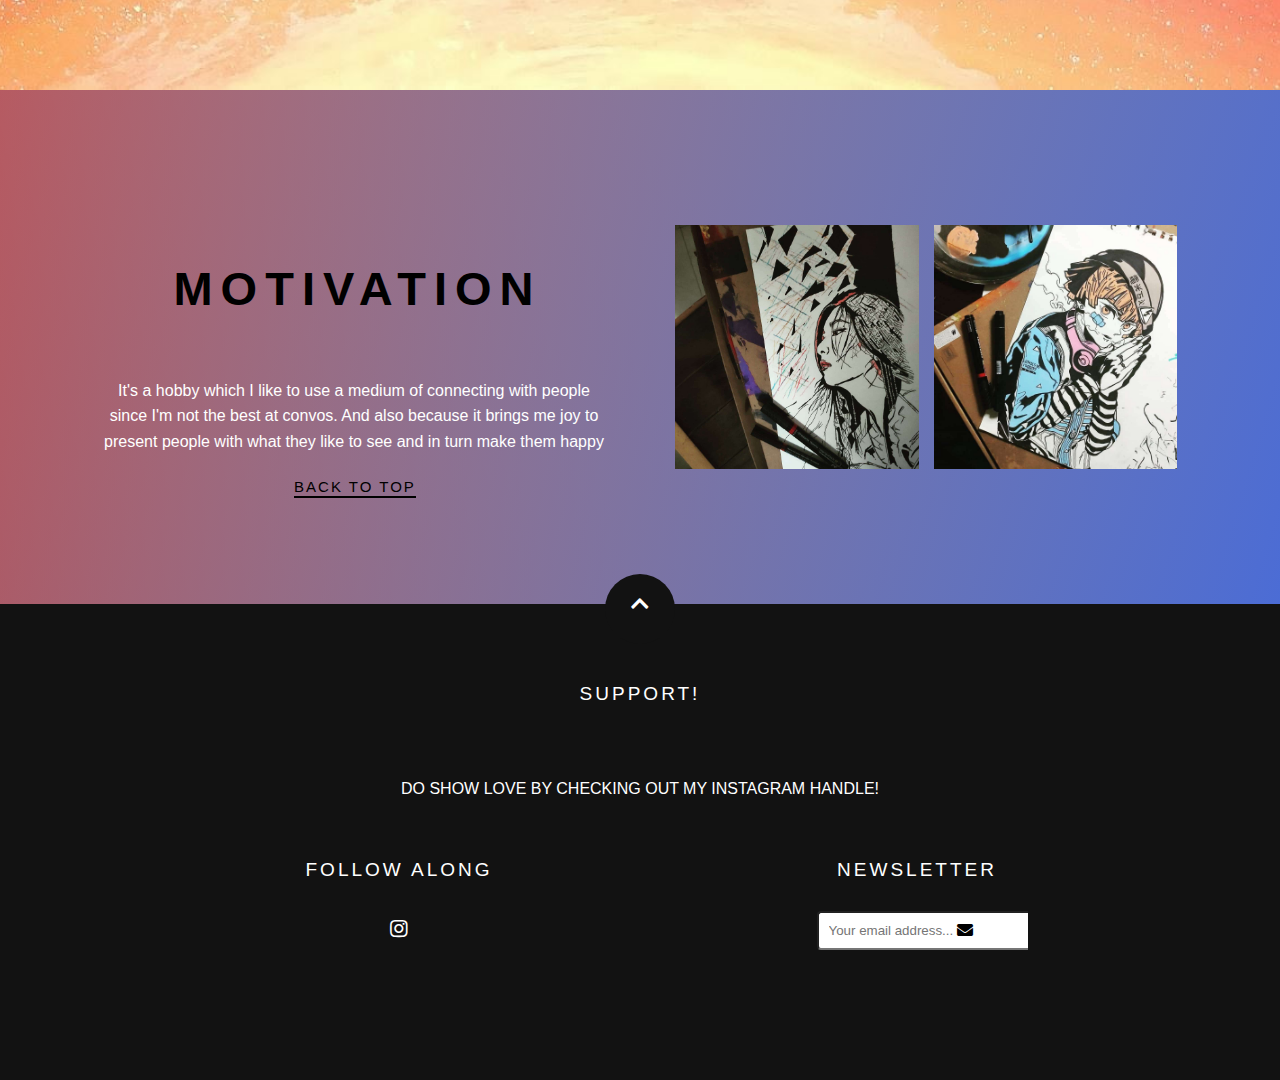
==== commit 58b6b8fd: "Update index.html" ====
--- a/index.html
+++ b/index.html
@@ -83,7 +83,7 @@
                     </h2>
                 </div>
                 <div class="animate-bottom">
-                    <h1 class="headline">gallery you eva seen</h1>
+                    <h1 class="headline">art you eva seen</h1>
                 </div>
             </div>
         </div>
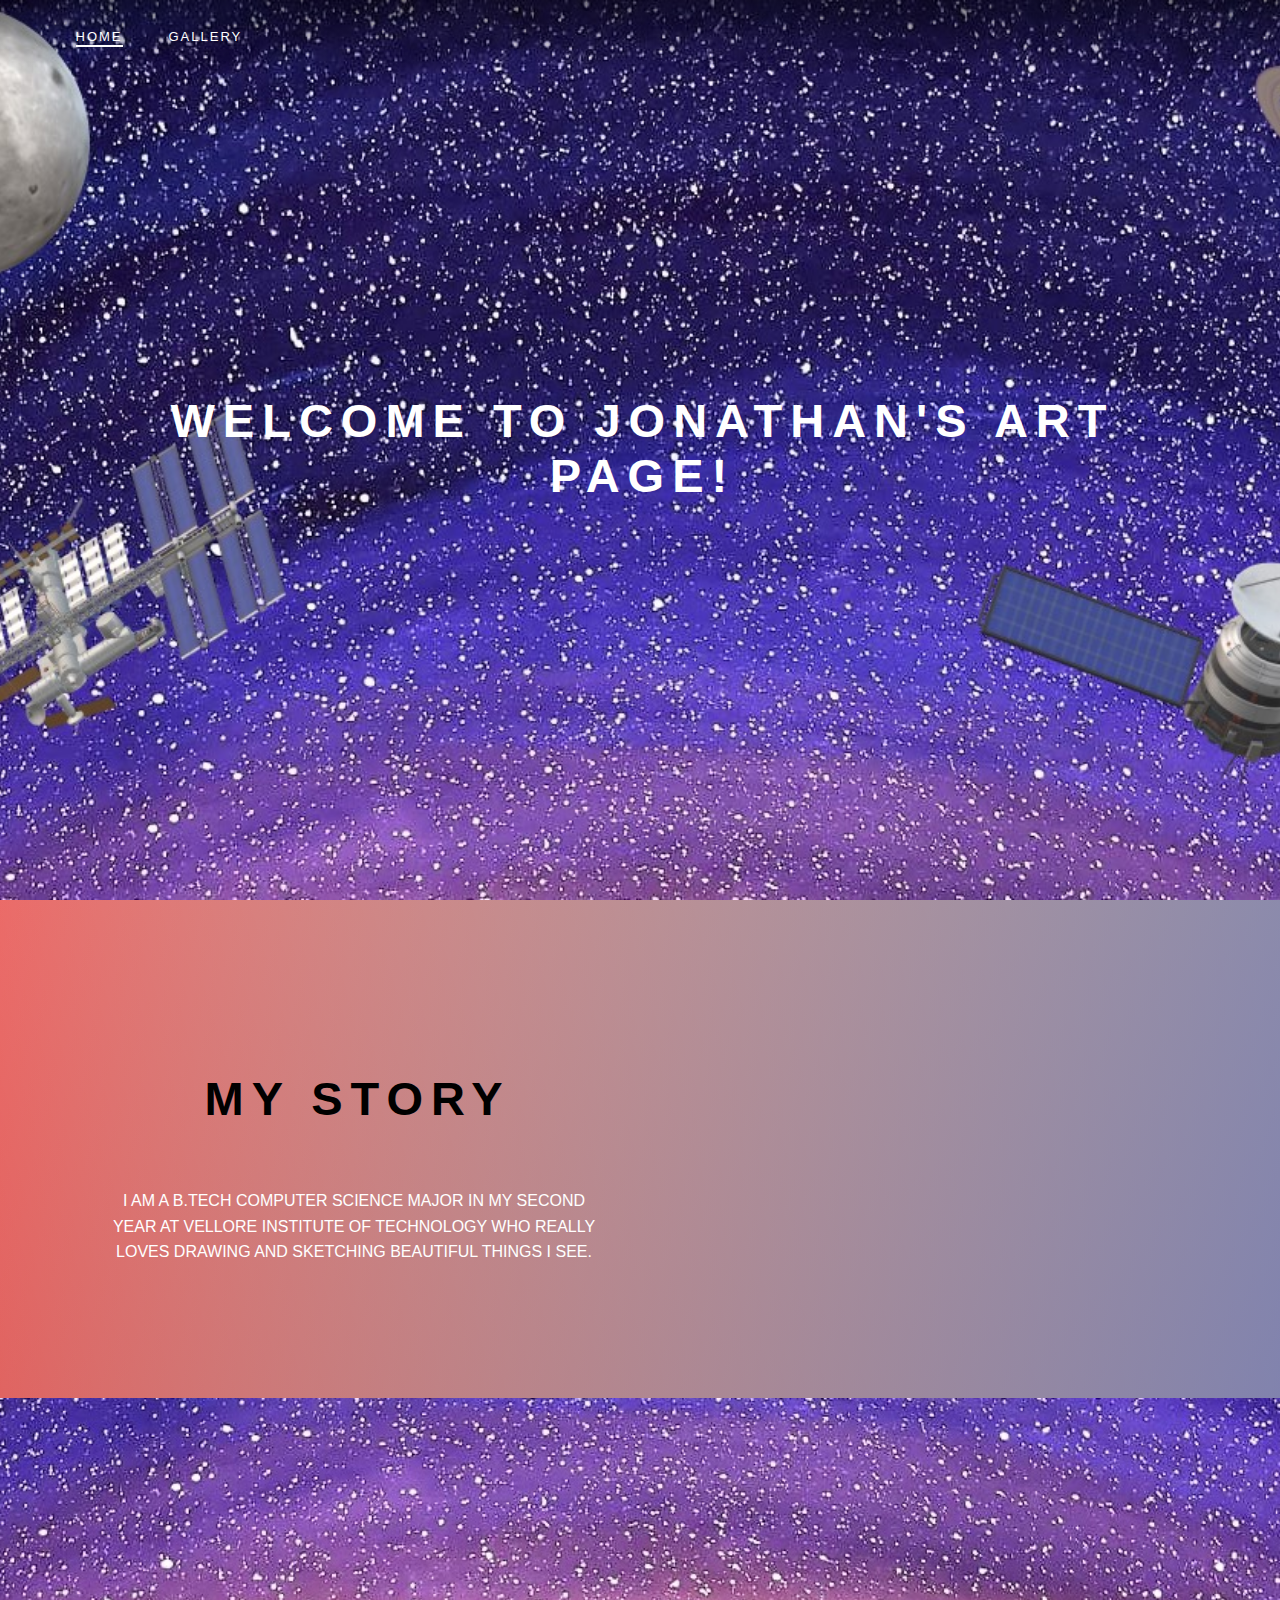
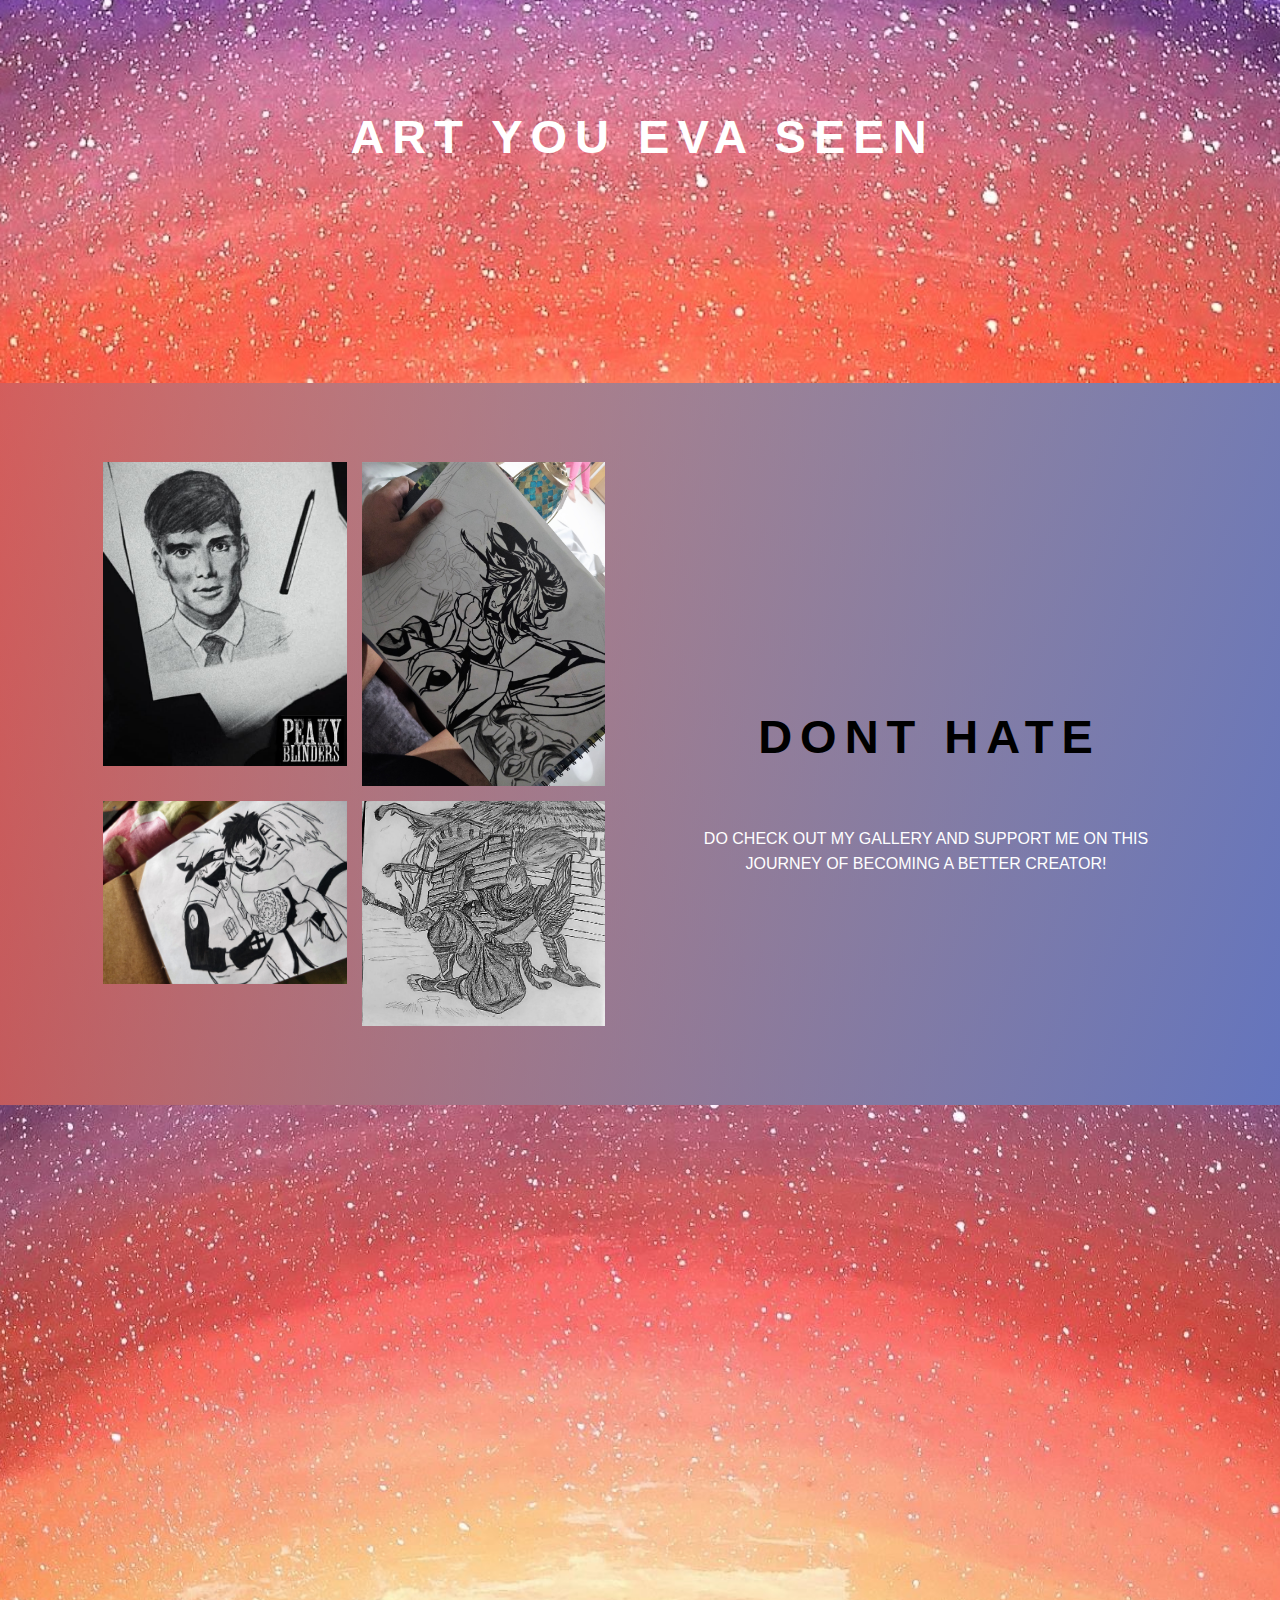
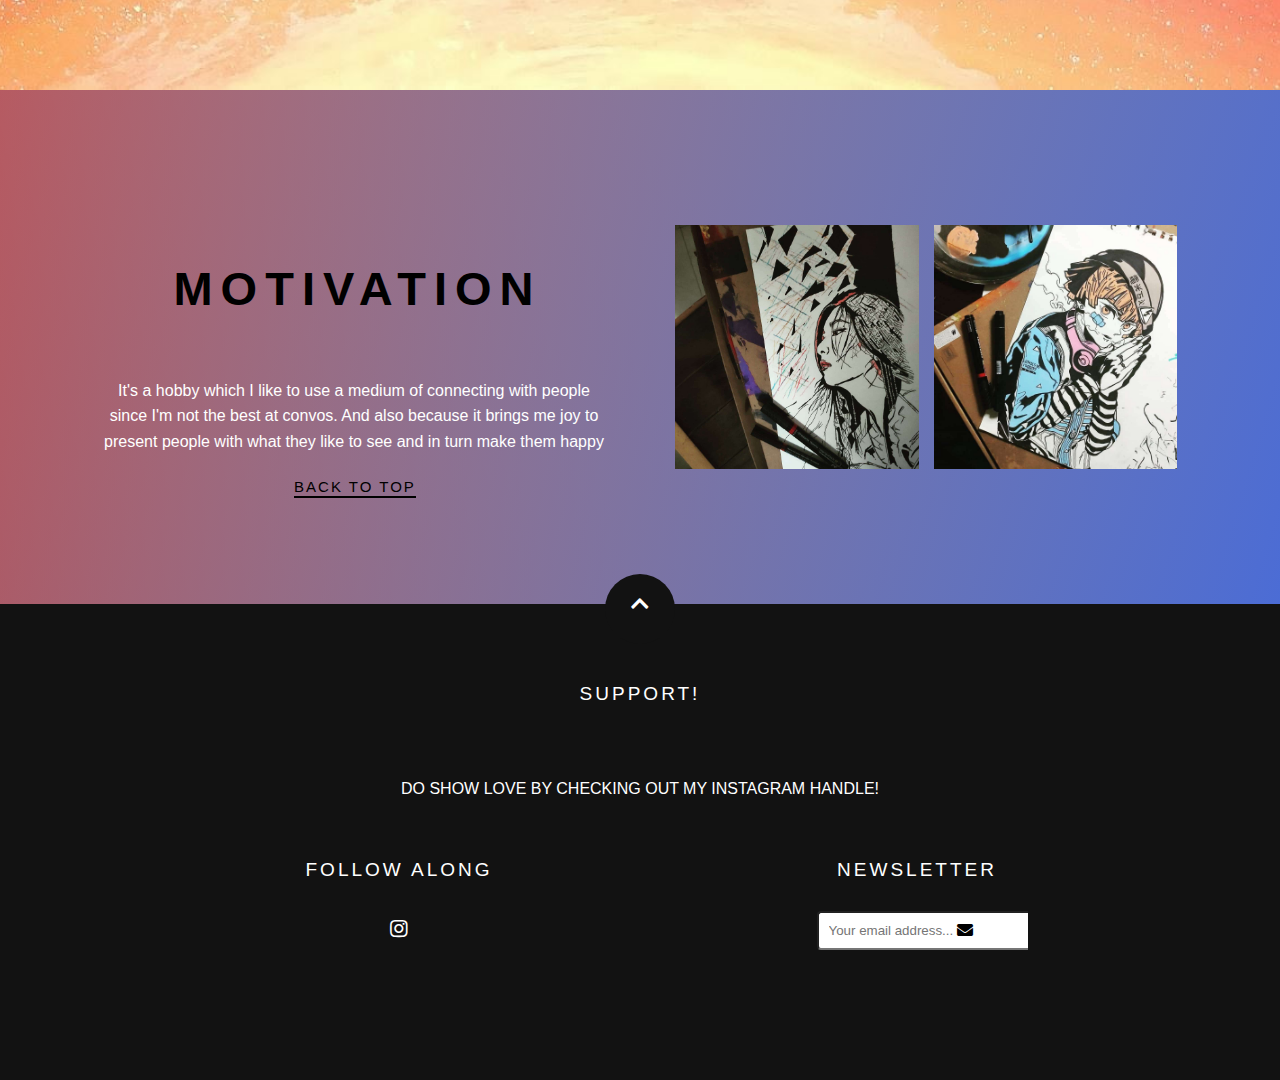
==== commit ad4bad17: "Update index.html" ====
--- a/index.html
+++ b/index.html
@@ -35,9 +35,9 @@
     <section class="hero" id="hero">
         <div class="container">
             <h2 class="sub-headline">
-                <span class="first-letter">W</span>elcome!
+                <span class="first-letter">H</span>eya!
             </h2>
-            <h1 class="headline"> TO JONATHAN'S ART GALLERY! </h1>
+            <h1 class="headline"> WELCOME TO JONATHAN'S ART PAGE! </h1>
             <div class="headline-description">
                 <div class="separator">
                     <div class="line line-left"></div>
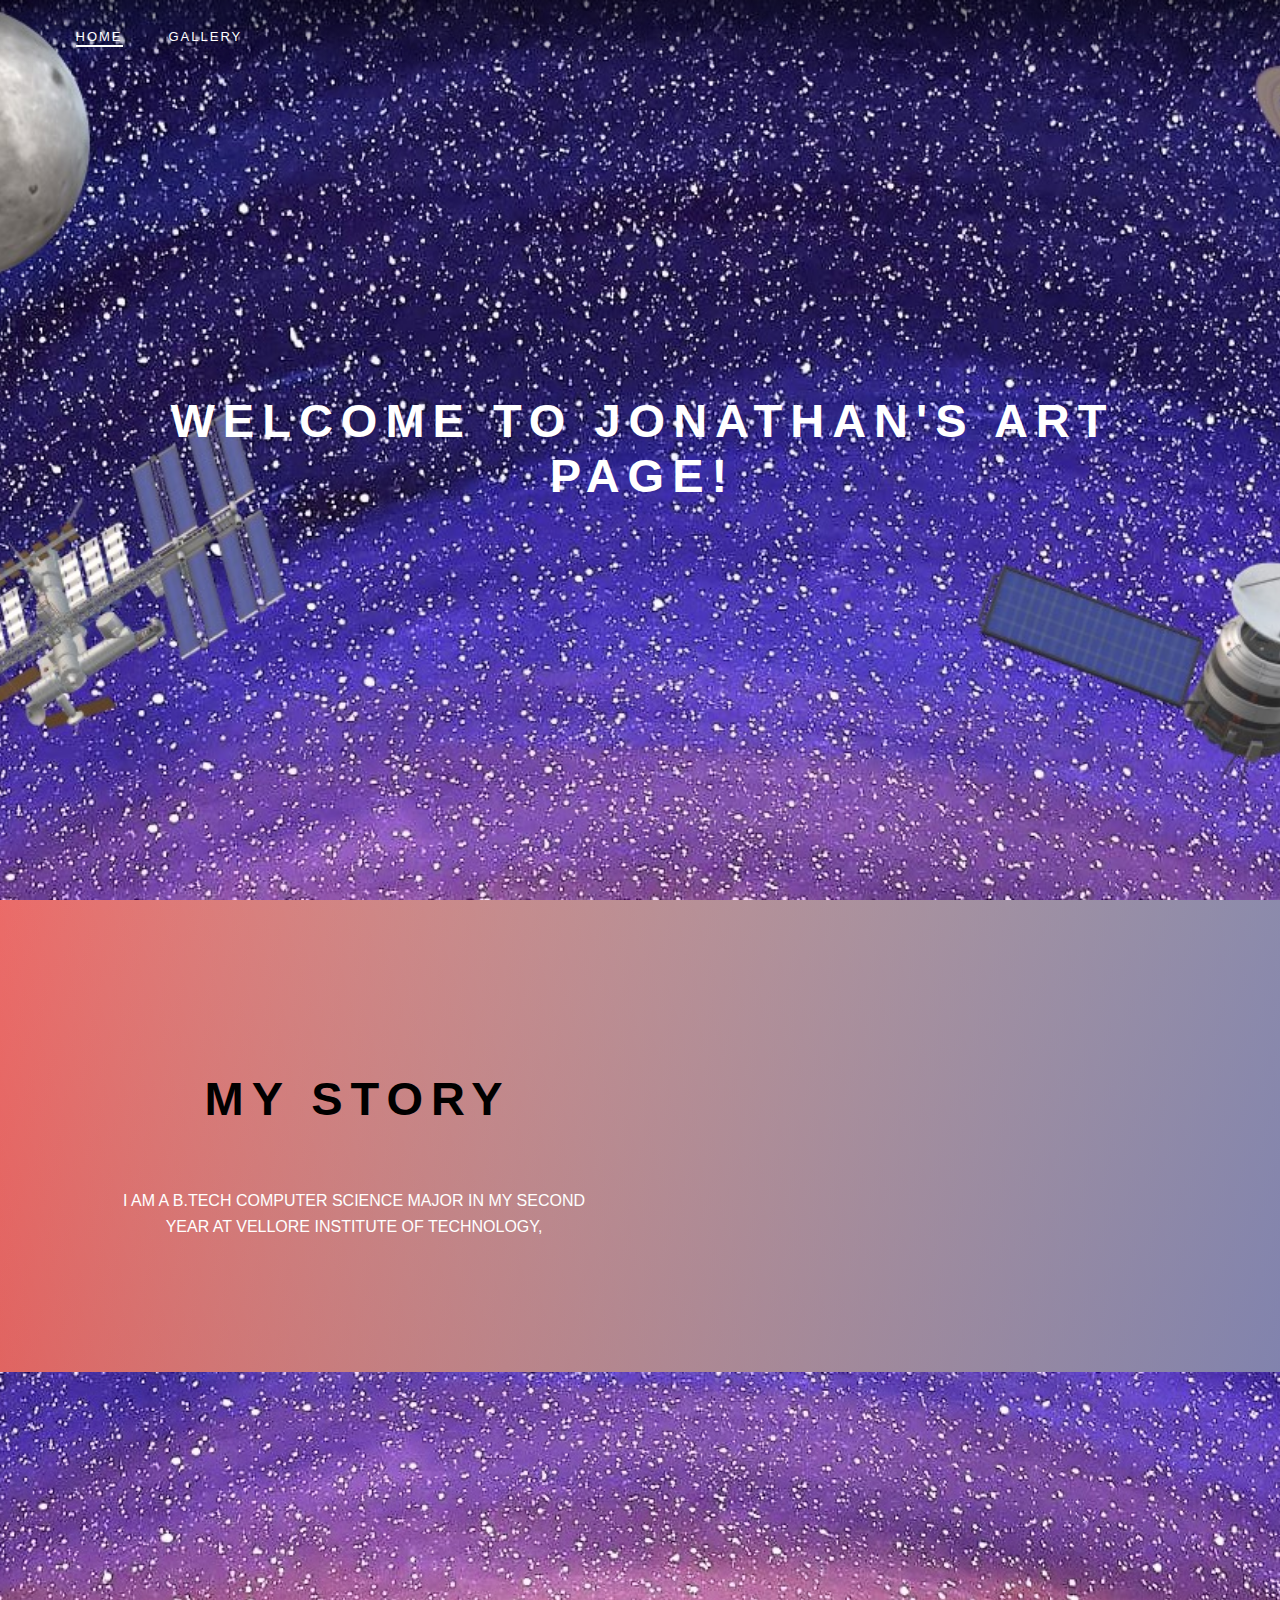
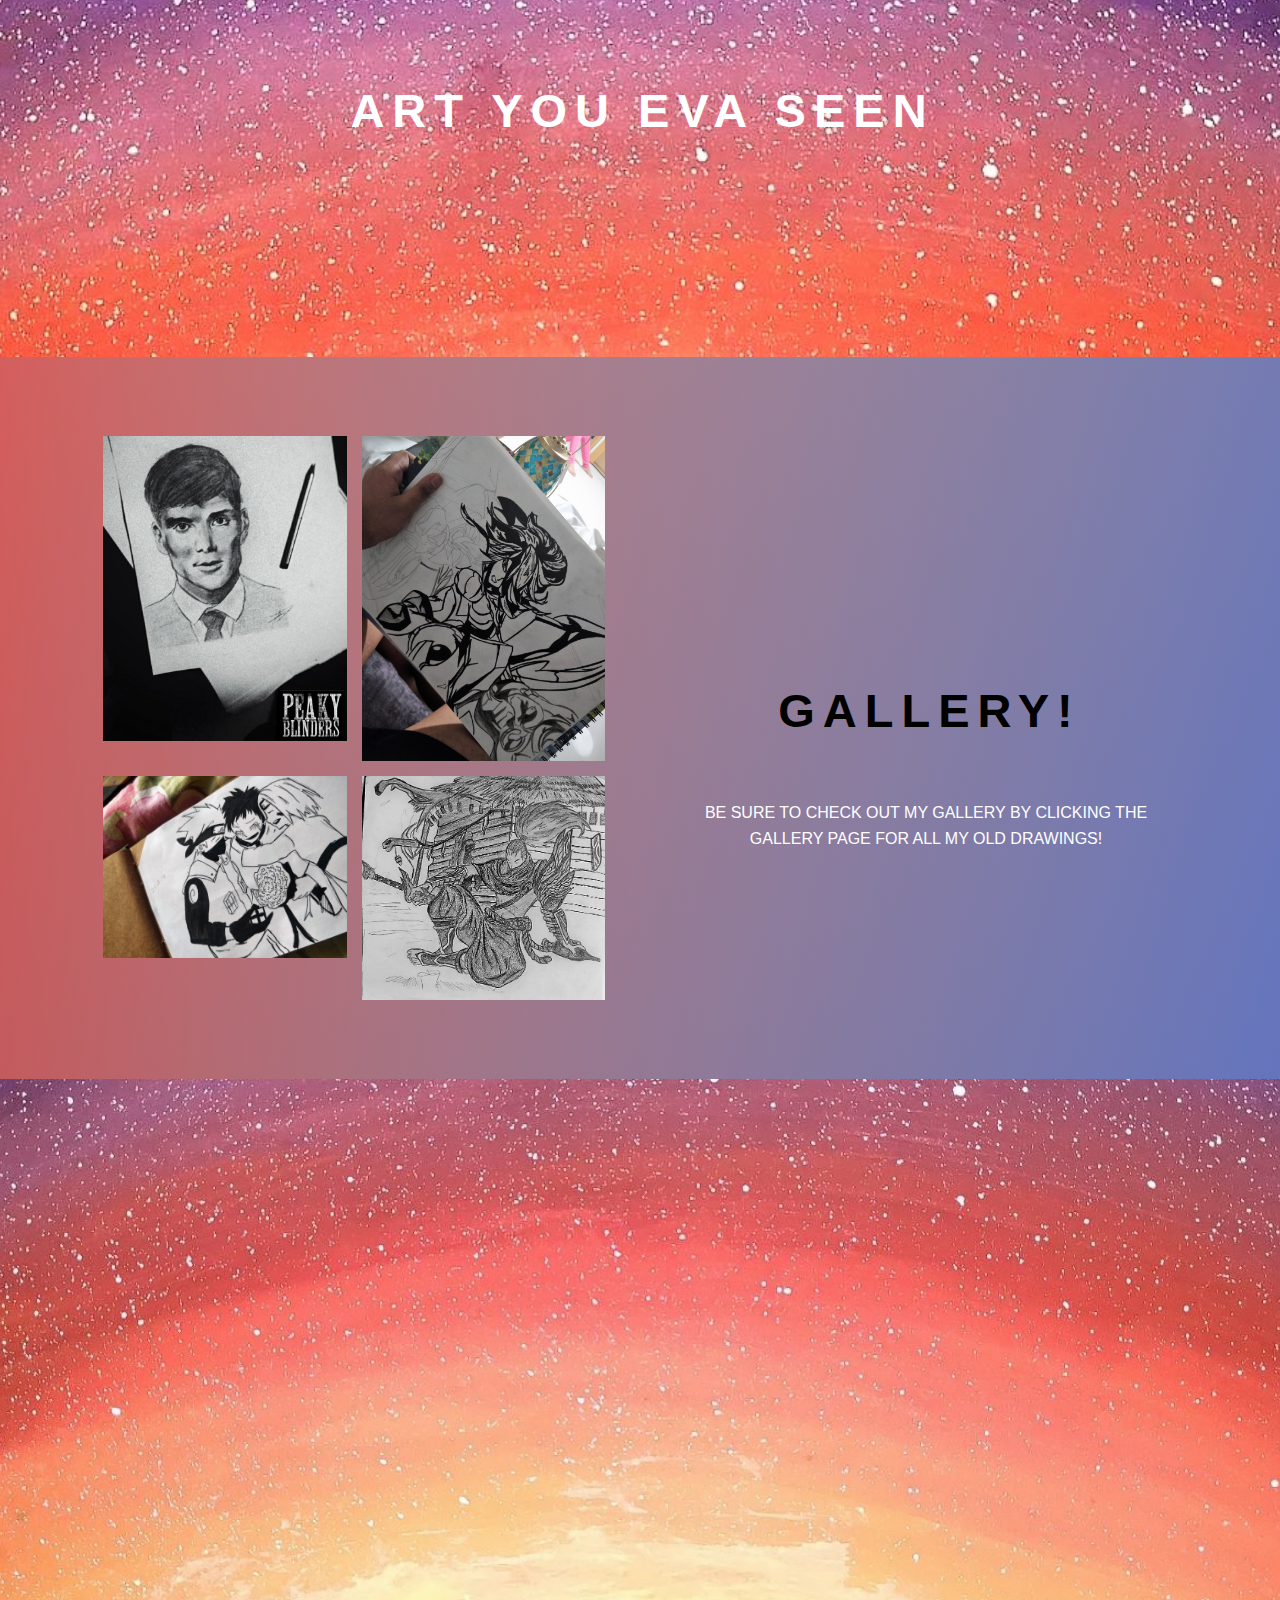
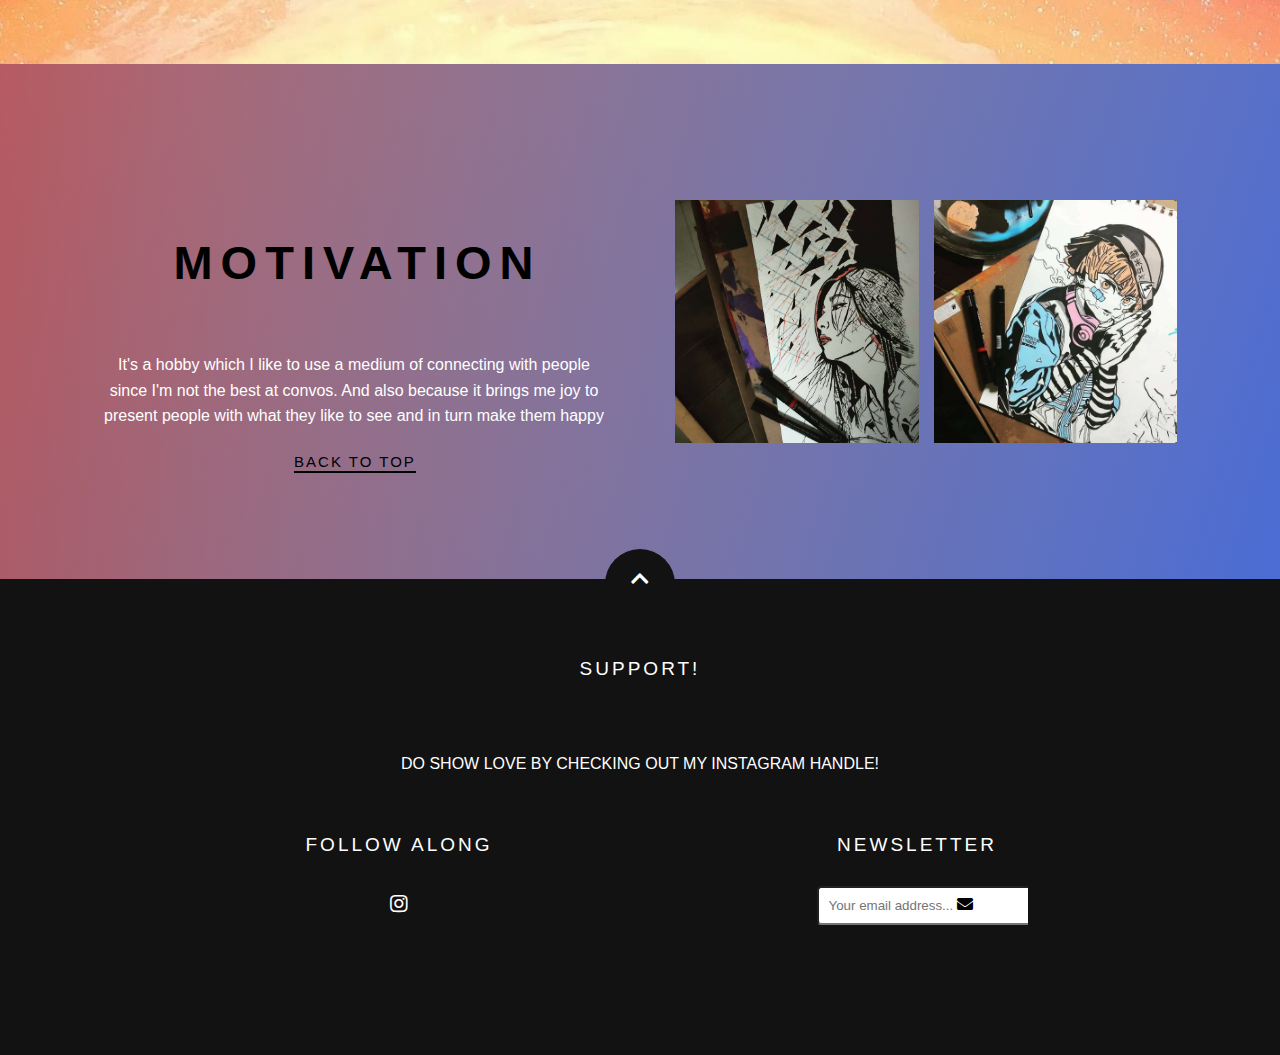
==== commit 532b4f73: "Update index.html" ====
--- a/index.html
+++ b/index.html
@@ -1,4 +1,4 @@
-﻿<!doctype html>
+<!doctype html>
 <html lang="en">
 <head>
     <meta charset="UTF-8">              
@@ -37,7 +37,7 @@
             <h2 class="sub-headline">
                 <span class="first-letter">H</span>eya!
             </h2>
-            <h1 class="headline"> WELCOME TO JONATHAN'S ART PAGE! </h1>
+            <h1 class="headline">WELCOME TO JONATHAN'S ART PAGE! </h1>
             <div class="headline-description">
                 <div class="separator">
                     <div class="line line-left"></div>
@@ -64,11 +64,11 @@
                         <div class="asterisk"><i class="fas fa-asterisk"></i></div>
                     </div>
                     <p>
-                        I AM A B.TECH COMPUTER SCIENCE MAJOR IN MY SECOND YEAR AT VELLORE INSTITUTE OF TECHNOLOGY WHO REALLY LOVES DRAWING AND SKETCHING BEAUTIFUL THINGS I SEE.
+                        I AM A B.TECH COMPUTER SCIENCE MAJOR IN MY SECOND YEAR AT VELLORE INSTITUTE OF TECHNOLOGY, 
                     </p>
                 </div>
                 <div class="restaurant-info-img animate-right">
-                    <img src="images/gif.gif" alt="">
+                    <img src="images/gif.jpg" alt="">
                 </div>
             </div>
         </div>
@@ -101,13 +101,13 @@
                 <div class="restaurant-description animate-right">
                     <div class="global-headline">
                         <h2 class="sub-headline">
-                            <span class="first-letter">C</span>reate
+                            <span class="first-letter">V</span>isit
                         </h2>
-                        <h1 class="headline headline-dark">dont hate</h1>
+                        <h1 class="headline headline-dark">gallery!</h1>
                         <div class="asterisk"><i class="fas fa-asterisk"></i></div>
                     </div>
                     <p>
-                        DO CHECK OUT MY GALLERY AND SUPPORT ME ON THIS JOURNEY OF BECOMING A BETTER CREATOR!
+                        BE SURE TO CHECK OUT MY GALLERY BY CLICKING THE GALLERY PAGE FOR ALL MY OLD DRAWINGS!
                     </p>
                 </div>
             </div>
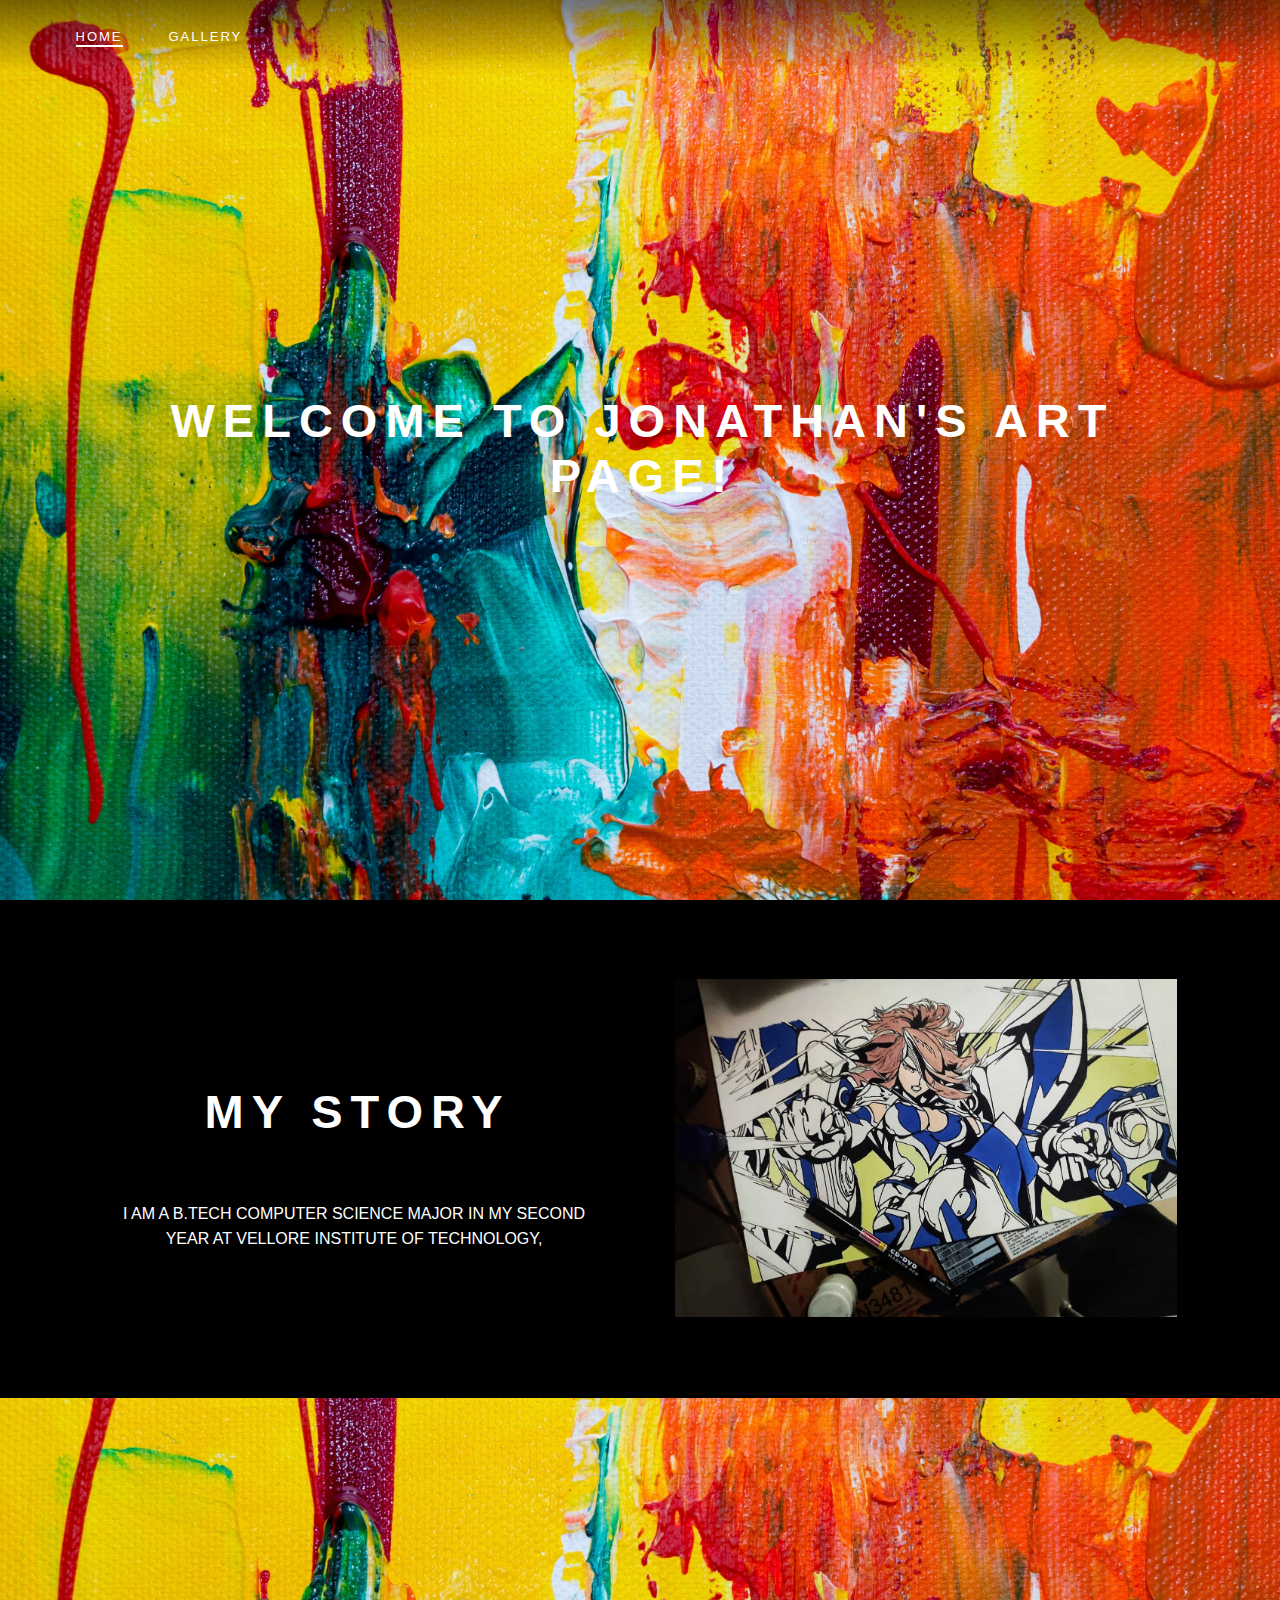
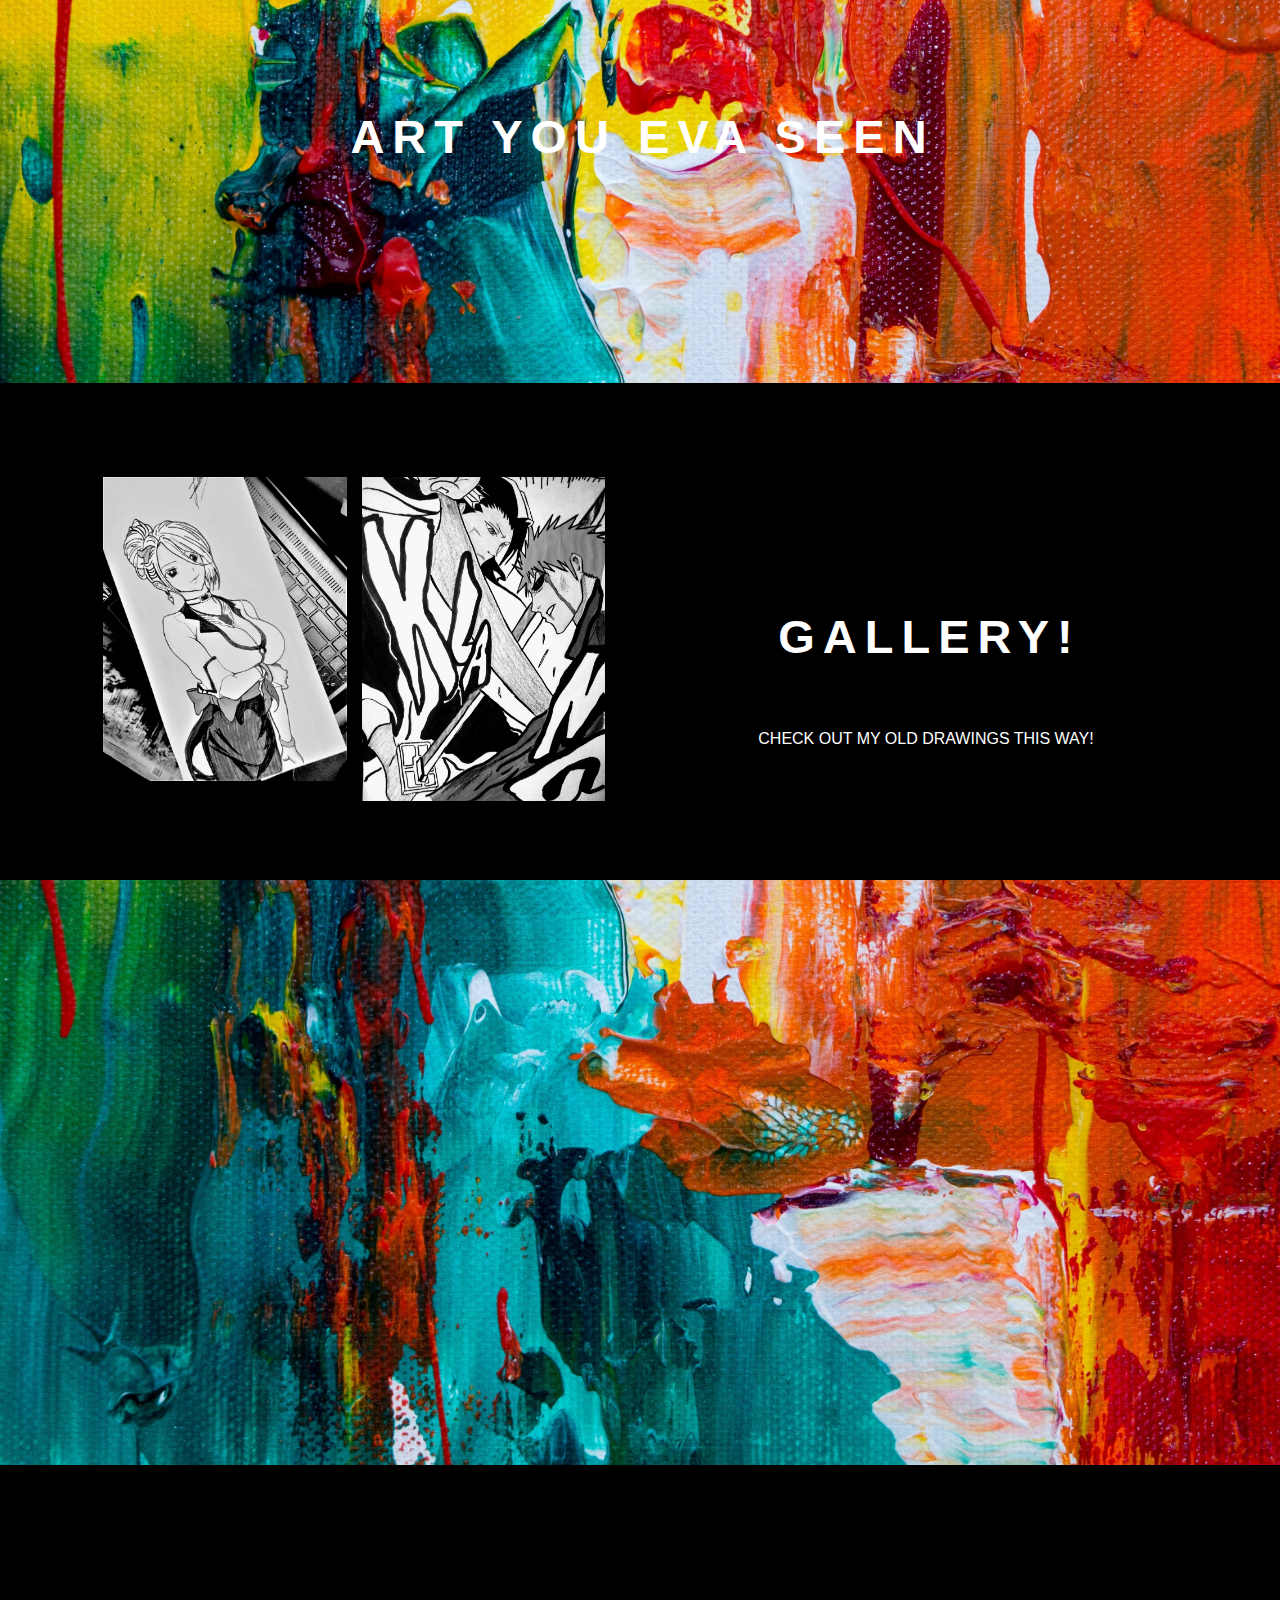
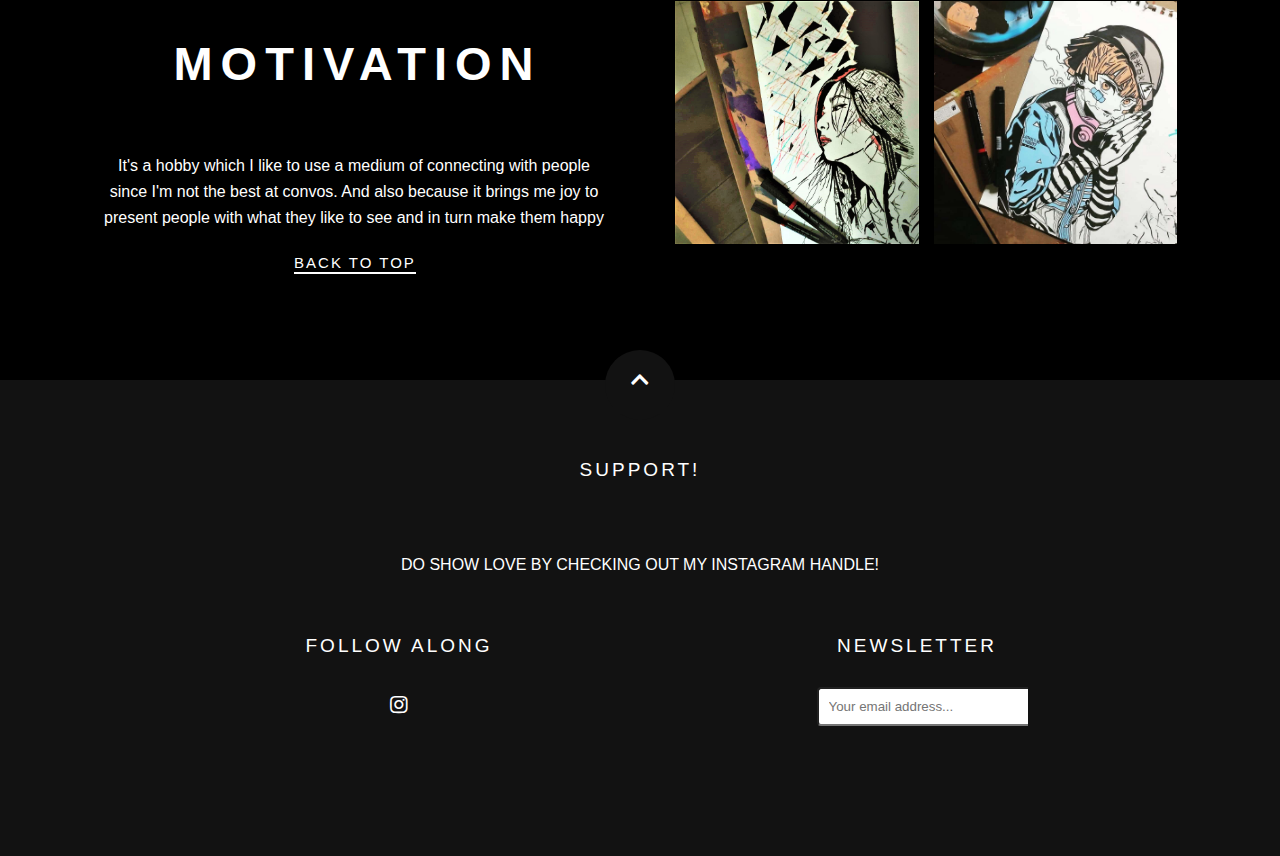
==== commit c0f47254: "Update index.html" ====
--- a/index.html
+++ b/index.html
@@ -107,7 +107,7 @@
                         <div class="asterisk"><i class="fas fa-asterisk"></i></div>
                     </div>
                     <p>
-                        BE SURE TO CHECK OUT MY GALLERY BY CLICKING THE GALLERY PAGE FOR ALL MY OLD DRAWINGS!
+                        CHECK OUT MY OLD DRAWINGS THIS WAY!
                     </p>
                 </div>
             </div>
--- a/styles.css
+++ b/styles.css
@@ -13,8 +13,8 @@
     --main-font: 'Permanent Marker', sans-serif;
     --font-family: 'Permanent Marker', cursive;
     --body-font: 'Cabin', sans-serif;
-    --main-font-color-dark: #000000;
-    --secondary-font-color: #000000;
+    --main-font-color-dark: #ffffff;
+    --secondary-font-color: #ffffff;
     --body-font-color: #ffffff;
 }
 
@@ -32,6 +32,8 @@
 section{
     padding: 3.9rem 0;
     overflow: hidden;
+
+
 }
 
 img{
@@ -73,7 +75,7 @@
 
 .menu-toggle{
     color: #fff;
-    font-size: 2.2rem;
+    font-size: 3.2rem;
     position: absolute;
     top: 50%;
     transform: translateY(-50%);
@@ -93,7 +95,7 @@
     left: 0;
     width: 80%;
     height: 100vh;
-    background-color: var(--main-font-color-dark);
+    background-color: #000000;
     padding: 4.4rem;
     display: flex;
     flex-direction: column;
@@ -110,7 +112,7 @@
     left: 0;
     width: 100vw;
     height: 100vh;
-    background-color: var(--main-font-color-dark);
+    background-color: #000000;
     z-index: 1000;
     opacity: 0;
     transform: scale(0);
@@ -142,14 +144,14 @@
     display: block;
     color: #fff;
     text-transform: uppercase;
-    font-size: 1.6rem;
+    font-size: 3.6rem;
     letter-spacing: 2px;
     margin-right: -2px;
     transition: color.5s;
 }
 
 .nav-link:hover{
-    color: var(--secondary-font-color);
+    color: #ffffff;
 }
 
 /*Hero*/
@@ -157,6 +159,7 @@
     width: 100%;
     height: 100vh;
     background: url("images/hero.jpg") center no-repeat;
+    background-blend-mode: normal;
     background-size: cover;
     display: flex;
     align-items: center;
@@ -165,9 +168,9 @@
 }
 
 .sub-headline{
-    font-size: 8.5rem;
+    font-size: 3.5rem;
     font-family: var(--secondary-font);
-    color: var(--secondary-font-color);
+    color: #ffffff;
     font-weight: 100;
     line-height: .4;
     letter-spacing: 2px;
@@ -178,12 +181,12 @@
 
 .first-letter{
     text-transform: uppercase;
-    font-size: 8.5rem;
+    font-size: 8.3rem;
 }
 
 .headline{
     color: #fff;
-    font-size: 3.7rem;
+    font-size: 2.7rem;
     font-family: var(--main-font);
     text-transform: uppercase;
     font-weight: 900;
@@ -265,25 +268,22 @@
 
 .cta-btn{
     font-size: 1.1rem;
-    background-color: #ffffff;
+    background-color: #000000;
     padding: .9rem 1.8rem;
-    color: #000000;
+    color: #ffffff;
     border-radius: .4rem;
     transition: background-color .5s;
 }
 
 .cta-btn:hover,
 .cta-btn:focus{
-    color: #fff;
-    background-color: #000000;
+    color: #000000;
+    background-color: #fff;
 }
 
 /*Discover our story*/
 body{
-    background:
-        linear-gradient(to top left, RoyalBlue, transparent),
-        linear-gradient(to top left, orange, transparent),
-        linear-gradient(to top right, red, transparent);
+    background-color: #000000;
     background-blend-mode: normal;
 }
 .global-headline{
